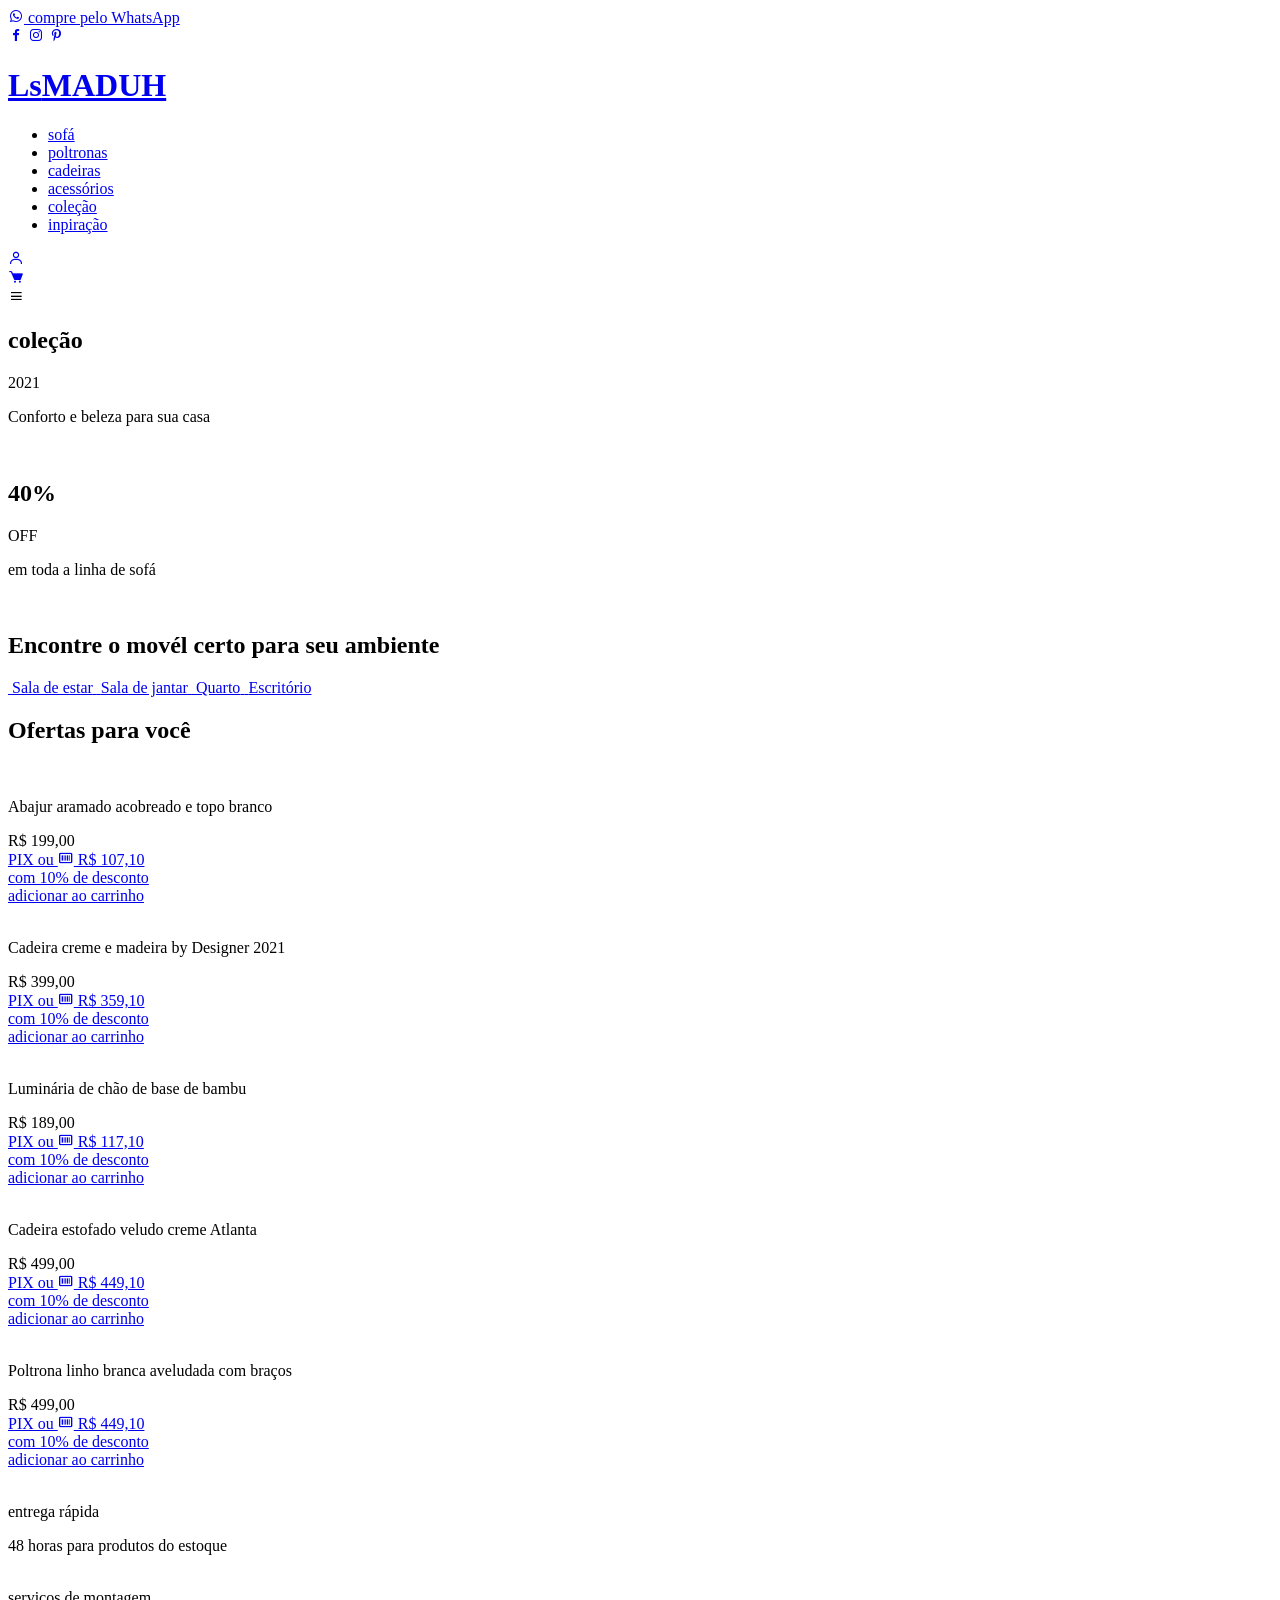
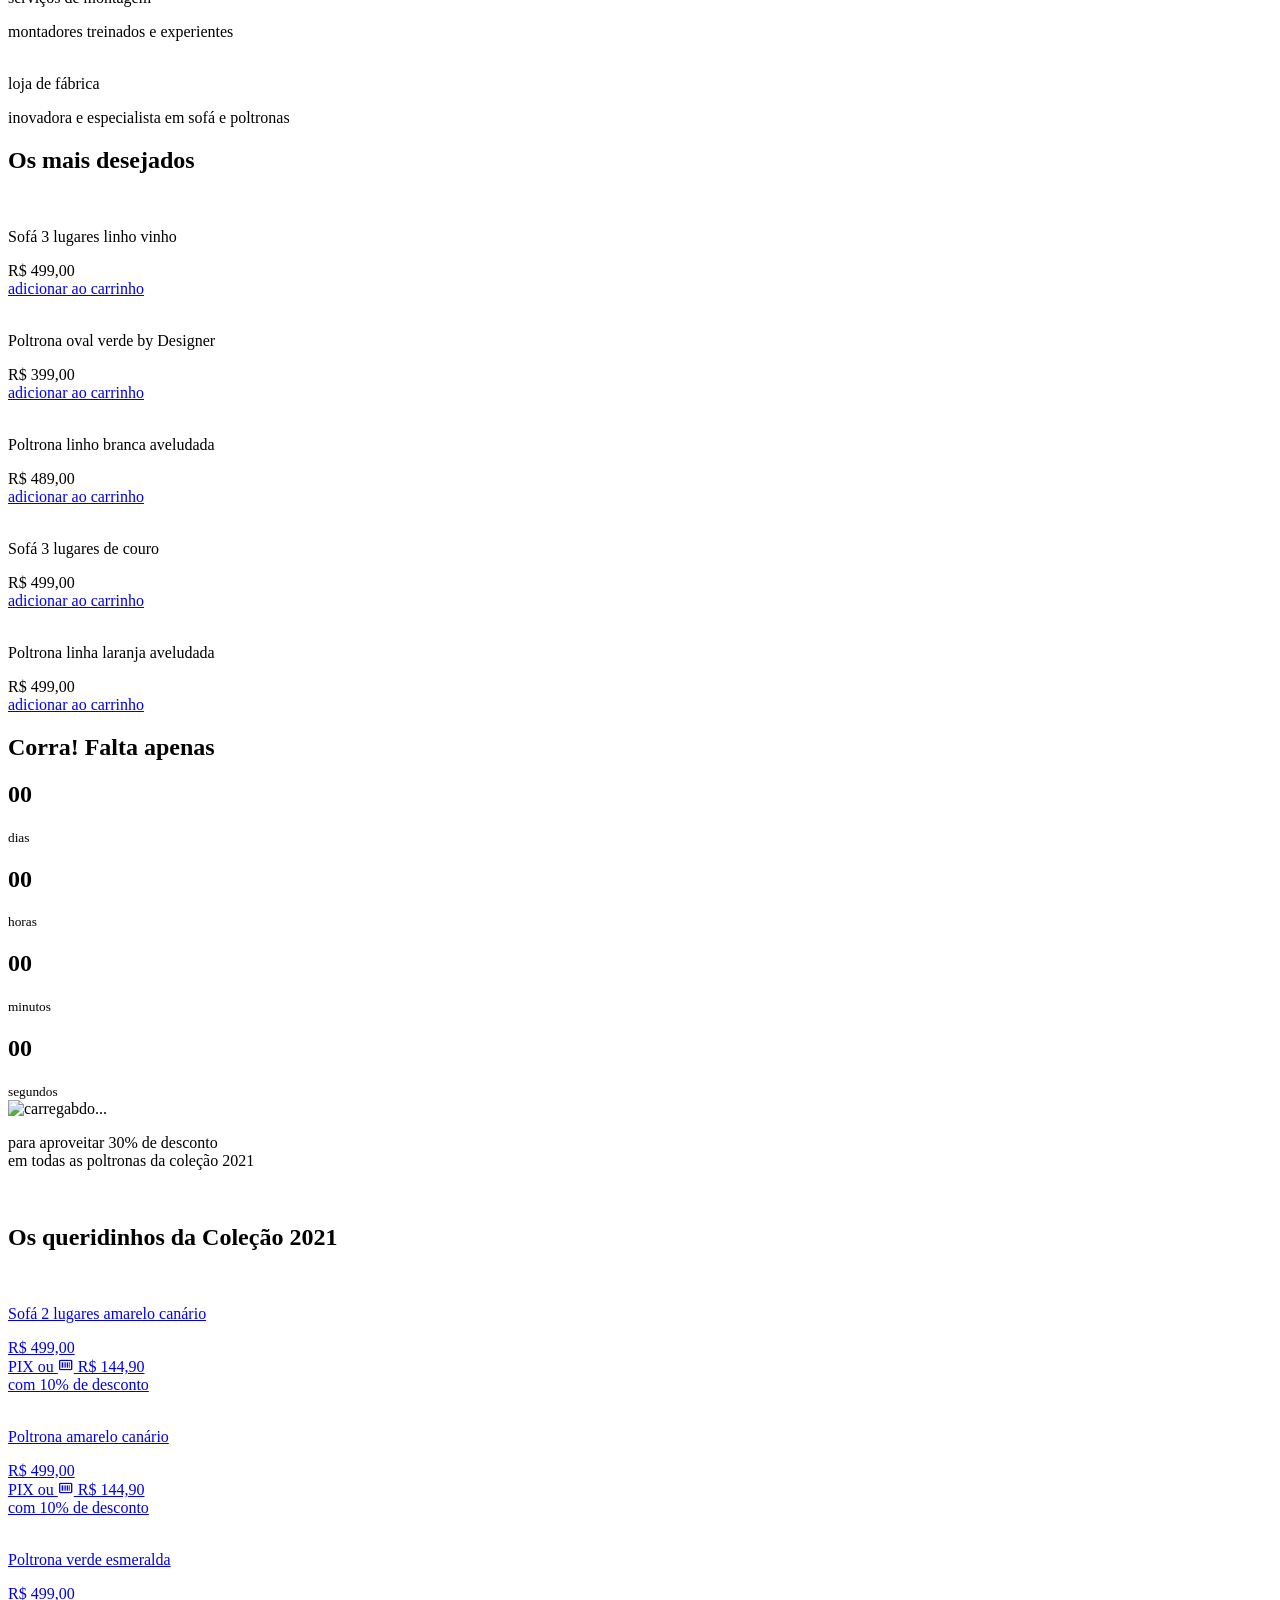
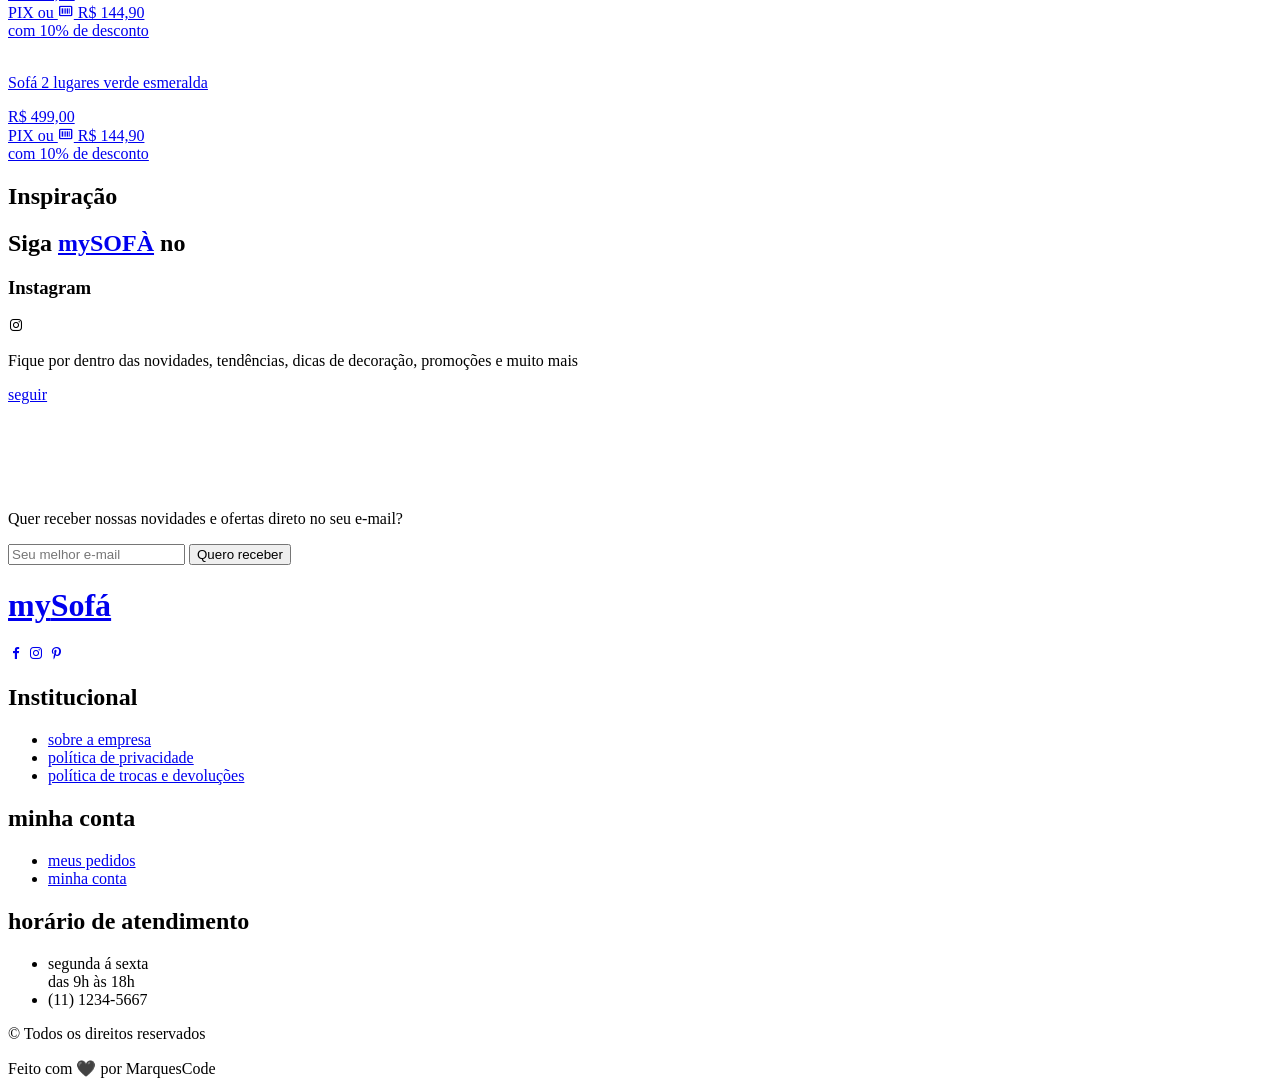
==== index.html @ 86b05aab "Add files via upload" ====
<!DOCTYPE html>
<html lang="pt-br">

<head>
    <meta charset="utf-8" />
    <title>LsMaduh</title>
    <meta name="viewport" content="width=device-width, initial-scale=1, minimum-scale=1, maximum-scale=1" />
    <!-- Favicon -->
    <link rel="shortcut icon" href="assets/img/faicon.png" type="image/x-icon">
    <!-- Link BoxIcons -->
    <link href='https://unpkg.com/boxicons@2.0.9/css/boxicons.min.css' rel='stylesheet'>
    <!-- Link Swiper's CSS -->
    <link rel="stylesheet" href="assets/css/swiper-bundle.css" />
    <!-- Link CSS Style -->
    <link rel="stylesheet" href="assets/css/style.css">

</head>

<body>
    <div class="social">

        <div class="social__content container">
            <div class="social__whatsApp">
                <a href="https://wa.me/qr/WLRRRWGBQNECP1">
                    <i class='bx bxl-whatsapp'></i>
                    <span>compre pelo WhatsApp</span>
                </a>
            </div>
            <div class="social__media">
                <a href="#"><i class='bx bxl-facebook'></i></a>
                <a href="#"><i class='bx bxl-instagram'></i></a>
                <a href="#"><i class='bx bxl-pinterest-alt'></i></a>
            </div>
        </div>

    </div>
    <!-- HEADER -->
    <header class="header" id="header">
        <div class="nav__bar container">
            <h1><a href="#" class="logo">Ls<span>MADUH</span></a></h1>

            <div class="nav" id="nav">
                <ul class="nav__menu">
                    <li class="nav__item"><a href="#" class="nav__link">sofá</a></li>
                    <li class="nav__item"><a href="#" class="nav__link">poltronas</a></li>
                    <li class="nav__item"><a href="#" class="nav__link">cadeiras</a></li>
                    <li class="nav__item"><a href="#" class="nav__link">acessórios</a></li>
                    <li class="nav__item"><a href="#" class="nav__link">coleção</a></li>
                    <li class="nav__item"><a href="#" class="nav__link">inpiração</a></li>
                </ul>
            </div>

            <div class="nav__login">
                <div class="nav__user">
                    <a href="#"><i class='bx bx-user'></i></a>
                </div>
                <div class="nav__cart">
                    <a href="#"><i class='bx bxs-cart'></i></a>
                </div>
                <div class="nav__toggle" id="nav-toggle">
                    <i class='bx bx-menu'></i>
                </div>
            </div>
        </div>
    </header>
    <!-- HEADER END -->

    <!-- MAIN -->
    <main>
        <!-- HERO -->
        <section class="hero container">
            <div class="hero__content swiper" id="hero">
                <div class="swiper-wrapper">
                    <div class="hero__slide swiper-slide">
                        <div class="hero__slide-text">
                            <h1>coleção</h1>
                            <span>2021</span>
                            <p>Conforto e beleza para sua casa</p>
                        </div>
                        <div class="hero__slide-img">
                            <img src="assets/img/sofa-hero-1.png" alt="">
                        </div>
                    </div>

                    <div class="hero__slide swiper-slide">
                        <div class="hero__slide-text">
                            <h1>40%</h1>
                            <span>OFF</span>
                            <p>em toda a linha de sofá</p>
                        </div>
                        <div class="hero__slide-img">
                            <img src="assets/img/sofa-hero-2.png" alt="">
                        </div>
                    </div>
                </div>
            </div>
        </section>
        <!-- HERO END -->

        <!-- ENVIRONMENT -->
        <section class="environment section container">
            <h1 class="section__title">Encontre o movél certo para seu ambiente</h1>

            <div class="environment__itens">
                <a href="#" class="environment__item">
                    <img src="assets/img/sala-de-estar.png" alt="">
                    <span>Sala de estar</span>
                </a>

                <a href="#" class="environment__item">
                    <img src="assets/img/sala-de-jantar.png" alt="">
                    <span>Sala de jantar</span>
                </a>

                <a href="#" class="environment__item">
                    <img src="assets/img/quarto.png" alt="">
                    <span>Quarto</span>
                </a>

                <a href="#" class="environment__item">
                    <img src="assets/img/escritorio.png" alt="">
                    <span>Escritório</span>
                </a>
            </div>
        </section>
        <!-- ENVIRONMENT END -->

        <!-- OFFER -->
        <section class="offer section container">
            <h1 class="section__title">Ofertas para você</h1>
            <div class="offer__content swiper-container" id="offer">
                <div class="swiper-wrapper">
                    <div class="offer__item swiper-slide">
                        <div class="offer__img">
                            <img src="assets/img/ofertas/oferta-1.png" alt="">
                        </div>
                        <div class="offer__desc">
                            <p>Abajur aramado acobreado e topo branco</p>
                        </div>
                        <div class="offer__price">
                            <span>R$ 199,00</span>
                        </div>
                        <div class="offer__discount">
                            <a href="#">PIX ou <i class='bx bx-barcode'></i>
                                R$ 107,10<br>com 10% de desconto</a>
                        </div>
                        <a href="#" class="btn">adicionar ao carrinho</a>
                    </div>

                    <div class="offer__item swiper-slide">
                        <div class="offer__img">
                            <img src="assets/img/ofertas/oferta-2.png" alt="">
                        </div>
                        <div class="offer__desc">
                            <p>Cadeira creme e madeira by Designer 2021</p>
                        </div>
                        <div class="offer__price">
                            <span>R$ 399,00</span>
                        </div>
                        <div class="offer__discount">
                            <a href="#">PIX ou <i class='bx bx-barcode'></i>
                                R$ 359,10<br>com 10% de desconto</a>
                        </div>
                        <a href="#" class="btn">adicionar ao carrinho</a>
                    </div>

                    <div class="offer__item swiper-slide">
                        <div class="offer__img">
                            <img src="assets/img/ofertas/oferta-3.png" alt="">
                        </div>
                        <div class="offer__desc">
                            <p>Luminária de chão de base de bambu</p>
                        </div>
                        <div class="offer__price">
                            <span>R$ 189,00</span>
                        </div>
                        <div class="offer__discount">
                            <a href="#">PIX ou <i class='bx bx-barcode'></i>
                                R$ 117,10<br>com 10% de desconto</a>
                        </div>
                        <a href="#" class="btn">adicionar ao carrinho</a>
                    </div>

                    <div class="offer__item swiper-slide">
                        <div class="offer__img">
                            <img src="assets/img/ofertas/oferta-4.png" alt="">
                        </div>
                        <div class="offer__desc">
                            <p>Cadeira estofado veludo creme Atlanta</p>
                        </div>
                        <div class="offer__price">
                            <span>R$ 499,00</span>
                        </div>
                        <div class="offer__discount">
                            <a href="#">PIX ou <i class='bx bx-barcode'></i>
                                R$ 449,10<br>com 10% de desconto</a>
                        </div>
                        <a href="#" class="btn">adicionar ao carrinho</a>
                    </div>

                    <div class="offer__item swiper-slide">
                        <div class="offer__img">
                            <img src="assets/img/ofertas/oferta-5.png" alt="">
                        </div>
                        <div class="offer__desc">
                            <p>Poltrona linho branca aveludada com braços</p>
                        </div>
                        <div class="offer__price">
                            <span>R$ 499,00</span>
                        </div>
                        <div class="offer__discount">
                            <a href="#">PIX ou <i class='bx bx-barcode'></i>
                                R$ 449,10<br>com 10% de desconto</a>
                        </div>
                        <a href="#" class="btn">adicionar ao carrinho</a>
                    </div>
                </div>
                <div class="swiper-button-next"></div>
                <div class="swiper-button-prev"></div>
            </div>
        </section>
        <!-- OFFER END -->

        <!-- SERVICE -->
        <section class="service">
            <div class="service__content container">
                <div class="service__item">
                    <img src="assets/img/entrega.png" alt="">
                    <p>entrega rápida</p>
                    <span>48 horas para produtos do estoque</span>
                </div>

                <div class="service__item">
                    <img src="assets/img/montagem.png" alt="">
                    <p>serviços de montagem</p>
                    <span>montadores treinados e experientes</span>
                </div>

                <div class="service__item">
                    <img src="assets/img/loja-de-fabrica.png" alt="">
                    <p>loja de fábrica</p>
                    <span>inovadora e especialista em sofá e poltronas</span>
                </div>
            </div>
        </section>
        <!-- SERVICE END -->

        <!-- OFFER TWO -->
        <section class="offer section container">
            <h1 class="section__title">Os mais desejados</h1>
            <div class="offer__content swiper-container" id="offer">
                <div class="swiper-wrapper">
                    <div class="offer__item swiper-slide">
                        <div class="offer__img">
                            <img src="assets/img/desejados/desejado-1.png" alt="">
                        </div>
                        <div class="offer__desc">
                            <p>Sofá 3 lugares linho vinho</p>
                        </div>
                        <div class="offer__price">
                            <span>R$ 499,00</span>
                        </div>
                        <a href="#" class="btn">adicionar ao carrinho</a>
                    </div>

                    <div class="offer__item swiper-slide">
                        <div class="offer__img">
                            <img src="assets/img/desejados/desejado-2.png" alt="">
                        </div>
                        <div class="offer__desc">
                            <p>Poltrona oval verde by Designer</p>
                        </div>
                        <div class="offer__price">
                            <span>R$ 399,00</span>
                        </div>
                        <a href="#" class="btn">adicionar ao carrinho</a>
                    </div>

                    <div class="offer__item swiper-slide">
                        <div class="offer__img">
                            <img src="assets/img/desejados/desejado-3.png" alt="">
                        </div>
                        <div class="offer__desc">
                            <p>Poltrona linho branca aveludada</p>
                        </div>
                        <div class="offer__price">
                            <span>R$ 489,00</span>
                        </div>
                        <a href="#" class="btn">adicionar ao carrinho</a>
                    </div>

                    <div class="offer__item swiper-slide">
                        <div class="offer__img">
                            <img src="assets/img/desejados/desejado-4.png" alt="">
                        </div>
                        <div class="offer__desc">
                            <p>Sofá 3 lugares de couro</p>
                        </div>
                        <div class="offer__price">
                            <span>R$ 499,00</span>
                        </div>
                        <a href="#" class="btn">adicionar ao carrinho</a>
                    </div>

                    <div class="offer__item swiper-slide">
                        <div class="offer__img">
                            <img src="assets/img/desejados/desejado-5.png" alt="">
                        </div>
                        <div class="offer__desc">
                            <p>Poltrona linha laranja aveludada</p>
                        </div>
                        <div class="offer__price">
                            <span>R$ 499,00</span>
                        </div>
                        <a href="#" class="btn">adicionar ao carrinho</a>
                    </div>
                </div>
                <div class="swiper-button-next"></div>
                <div class="swiper-button-prev"></div>
            </div>
        </section>
        <!-- OFFER TWO END -->

        <!-- OFFER-COLLECTION -->
        <section class="offer__collection section">
            <div class="offer__collection-content container">
                <div class="offer__collection-desc">
                    <h1>Corra! Falta apenas</h1>
                    <div class="countdown" id="countdown">
                        <div class="time">
                            <h2 id="days">00</h2>
                            <small>dias</small>
                        </div>
                        <div class="time">
                            <h2 id="hours">00</h2>
                            <small>horas</small>
                        </div>
                        <div class="time">
                            <h2 id="minutes">00</h2>
                            <small>minutos</small>
                        </div>
                        <div class="time">
                            <h2 id="seconds">00</h2>
                            <small>segundos</small>
                        </div>
                    </div>
                    <img src="assets/img/spinner.gif" alt="carregabdo..." id="loading" class="loading">
                    <p class="offer__collection-text">para aproveitar 30% de desconto<br>
                        em todas as poltronas da coleção 2021</p>
                </div>
                <div class="offer__collection-img">
                    <img src="assets/img/poltronas-promocao.png" alt="">
                </div>
            </div>
        </section>
        <!-- OFFER-COLLECTION END -->

        <!-- COLLECTION -->
        <section class="collection section container">
            <h1 class="section__title">Os queridinhos da Coleção 2021</h1>
            <div class="collection__content">
                <div class="collection__box one">
                    <a href="#">
                        <div class="box__img">
                            <img src="assets/img/colecao/sofa-1.png" alt="">
                        </div>
                        <div class="box__desc">
                            <div class="box__name">
                                <p>Sofá 2 lugares amarelo canário</p>
                                <div class="box__price">
                                    <span>R$ 499,00</span>
                                </div>
                            </div>
                            <div class="offer__discount">
                                <a href="#">PIX ou <i class='bx bx-barcode'></i>
                                    R$ 144,90<br>com 10% de desconto</a>
                            </div>
                        </div>
                    </a>
                </div>
                <div class="collection__box two">
                    <a href="#">
                        <div class="box__img">
                            <img src="assets/img/colecao/poltrona-1.png" alt="">
                        </div>
                        <div class="box__desc">
                            <div class="box__name">
                                <p>Poltrona amarelo canário</p>
                                <div class="box__price">
                                    <span>R$ 499,00</span>
                                </div>
                            </div>
                            <div class="offer__discount">
                                <a href="#">PIX ou <i class='bx bx-barcode'></i>
                                    R$ 144,90<br>com 10% de desconto</a>
                            </div>
                        </div>
                    </a>
                </div>
                <div class="collection__box two">
                    <a href="#">
                        <div class="box__img">
                            <img src="assets/img/colecao/poltrona-2.png" alt="">
                        </div>
                        <div class="box__desc">
                            <div class="box__name">
                                <p>Poltrona verde esmeralda</p>
                                <div class="box__price">
                                    <span>R$ 499,00</span>
                                </div>
                            </div>
                            <div class="offer__discount">
                                <a href="#">PIX ou <i class='bx bx-barcode'></i>
                                    R$ 144,90<br>com 10% de desconto</a>
                            </div>
                        </div>
                    </a>
                </div>
                <div class="collection__box one">
                    <a href="#">
                        <div class="box__img">
                            <img src="assets/img/colecao/sofa-2.png" alt="">
                        </div>
                        <div class="box__desc">
                            <div class="box__name">
                                <p>Sofá 2 lugares verde esmeralda</p>
                                <div class="box__price">
                                    <span>R$ 499,00</span>
                                </div>
                            </div>
                            <div class="offer__discount">
                                <a href="#">PIX ou <i class='bx bx-barcode'></i>
                                    R$ 144,90<br>com 10% de desconto</a>
                            </div>
                        </div>
                    </a>
                </div>
            </div>
        </section>
        <!-- COLLECTION END -->

        <!-- INSPIRATION -->
        <section class="inspiration section container">
            <h1 class="section__title">Inspiração</h1>
            <div class="inspiration__content">
                <div class="inspiration__info">
                    <h2>Siga <a href="#">my<span>SOFÀ</span></a> no</h2>
                    <h3>Instagram</h3>
                    <i class='bx bxl-instagram'></i>
                    <p>Fique por dentro das novidades, tendências, dicas de decoração,
                        promoções e muito mais</p>
                    <a href="#" class="btn btn__outline">seguir</a>
                </div>
                <div class="inspiration__img swiper-container" id="inspiration-img">
                    <div class="swiper-wrapper">
                        <div class="swiper-slide">
                            <img src="assets/img/inpiracao/inspiracao-1.jpg" alt="">
                        </div>
                        <div class="swiper-slide">
                            <img src="assets/img/inpiracao/inspiracao-2.jpg" alt="">
                        </div>
                        <div class="swiper-slide">
                            <img src="assets/img/inpiracao/inspiracao-3.jpg" alt="">
                        </div>
                        <div class="swiper-slide">
                            <img src="assets/img/inpiracao/inspiracao-4.jpg" alt="">
                        </div>
                        <div class="swiper-slide">
                            <img src="assets/img/inpiracao/inspiracao-5.jpg" alt="">
                        </div>
                    </div>
                    <div class="swiper-pagination"></div>
                </div>
            </div>
        </section>
        <!-- INSPIRATION END -->

        <!-- NEWSLETTER -->
        <section class="newsletter section">
            <div class="newsletter__content container">
                <div class="newsletter__text">
                    <p>Quer receber nossas novidades e ofertas direto no seu e-mail?</p>
                </div>
                <div class="newsletter__form">
                    <form >
                        <input type="text" placeholder="Seu melhor e-mail">
                        <button class="btn">Quero receber</button>
                    </form>
                </div>
            </div>
        </section>
        <!-- NEWSLETTER END -->
    </main>
    <!-- MAIN END-->

    <!-- FOOTER -->
    <footer class="footer container">
        <div class="footer__content">
            <div class="footer__data">
                <h1><a href="#" class="logo">my<span>Sofá</span></a></h1>
                <div class="social__media">
                    <a href="#"><i class='bx bxl-facebook'></i></a>
                    <a href="#"><i class='bx bxl-instagram'></i></a>
                    <a href="#"><i class='bx bxl-pinterest-alt'></i></a>
                </div>
            </div>

            <div class="footer__data">
                <h2>Institucional</h2>
                <ul>
                    <li><a href="#">sobre a empresa</a></li>
                    <li><a href="#">política de privacidade</a></li>
                    <li><a href="#">política de trocas e devoluções</a></li>
                </ul>
            </div>

            <div class="footer__data">
                <h2>minha conta</h2>
                <ul>
                    <li><a href="#">meus pedidos</a></li>
                    <li><a href="#">minha conta</a></li>
                </ul>
            </div>

            <div class="footer__data">
                <h2>horário de atendimento</h2>
                <ul>
                    <li>segunda á sexta<br>das 9h às 18h</li>
                    <li>(11) 1234-5667</li>
                </ul>
            </div>
        </div>
        <div class="copy">
            <p>&copy Todos os direitos reservados</p>
            <span>Feito com 🖤 por MarquesCode</span>
        </div>
    </footer> 
    <!-- FOOTER END -->


    <!-- Swiper JS -->
    <script src="assets/js/swiper-bundle.js"></script>
    <!-- javascript -->
    <script src="assets/js/style.js"></script>
</body>

</html>
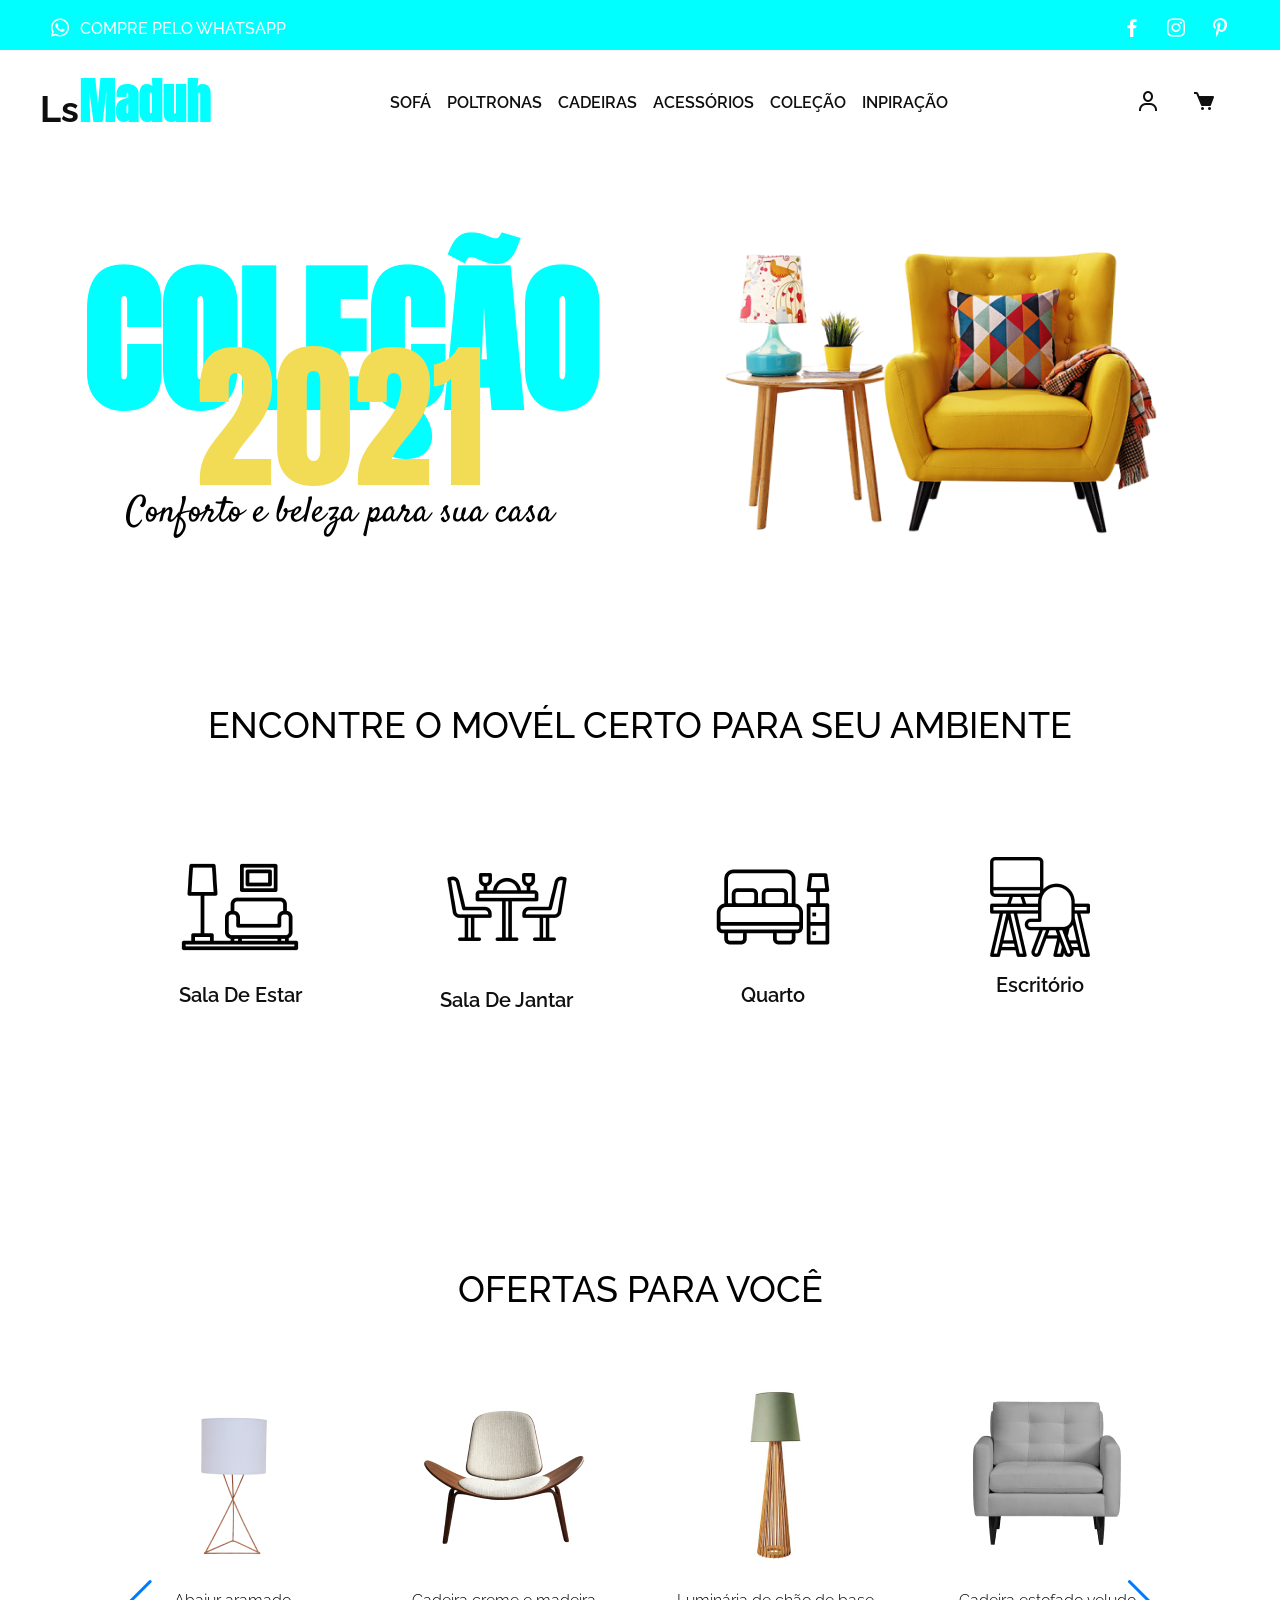
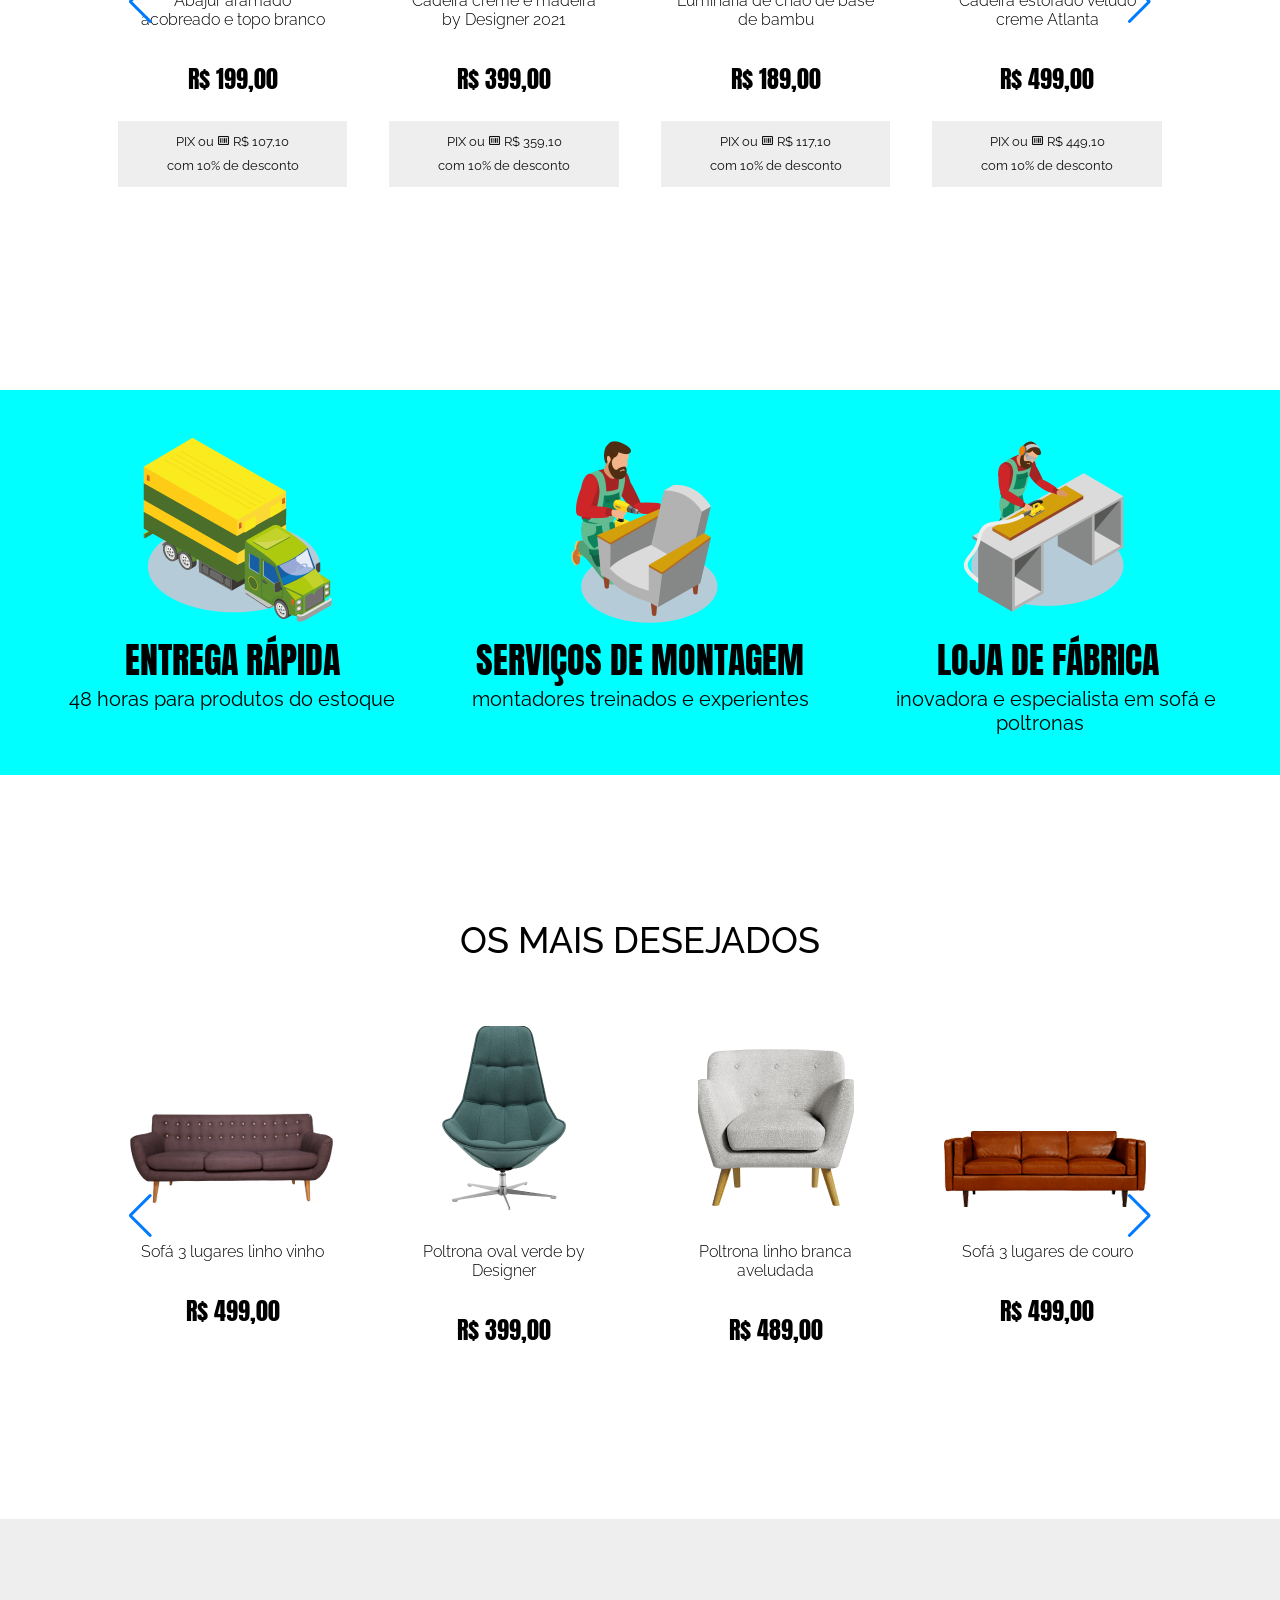
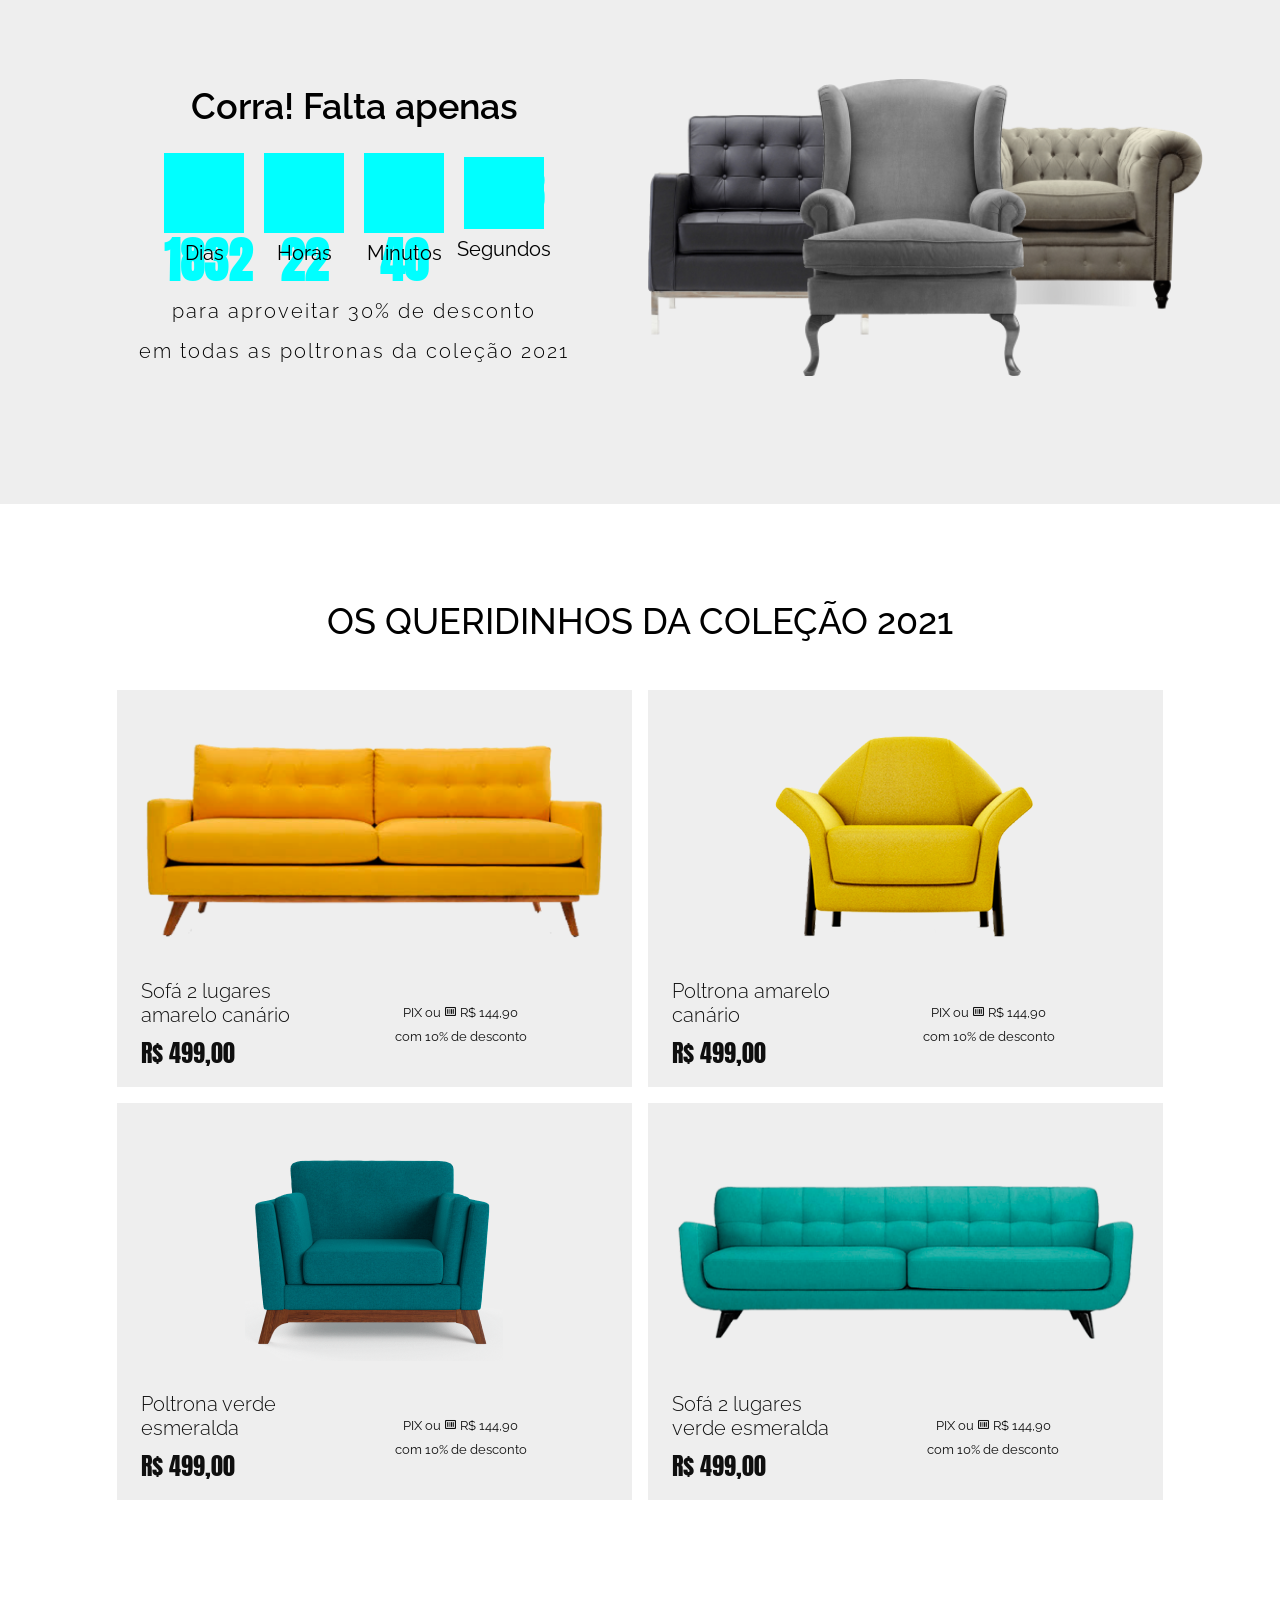
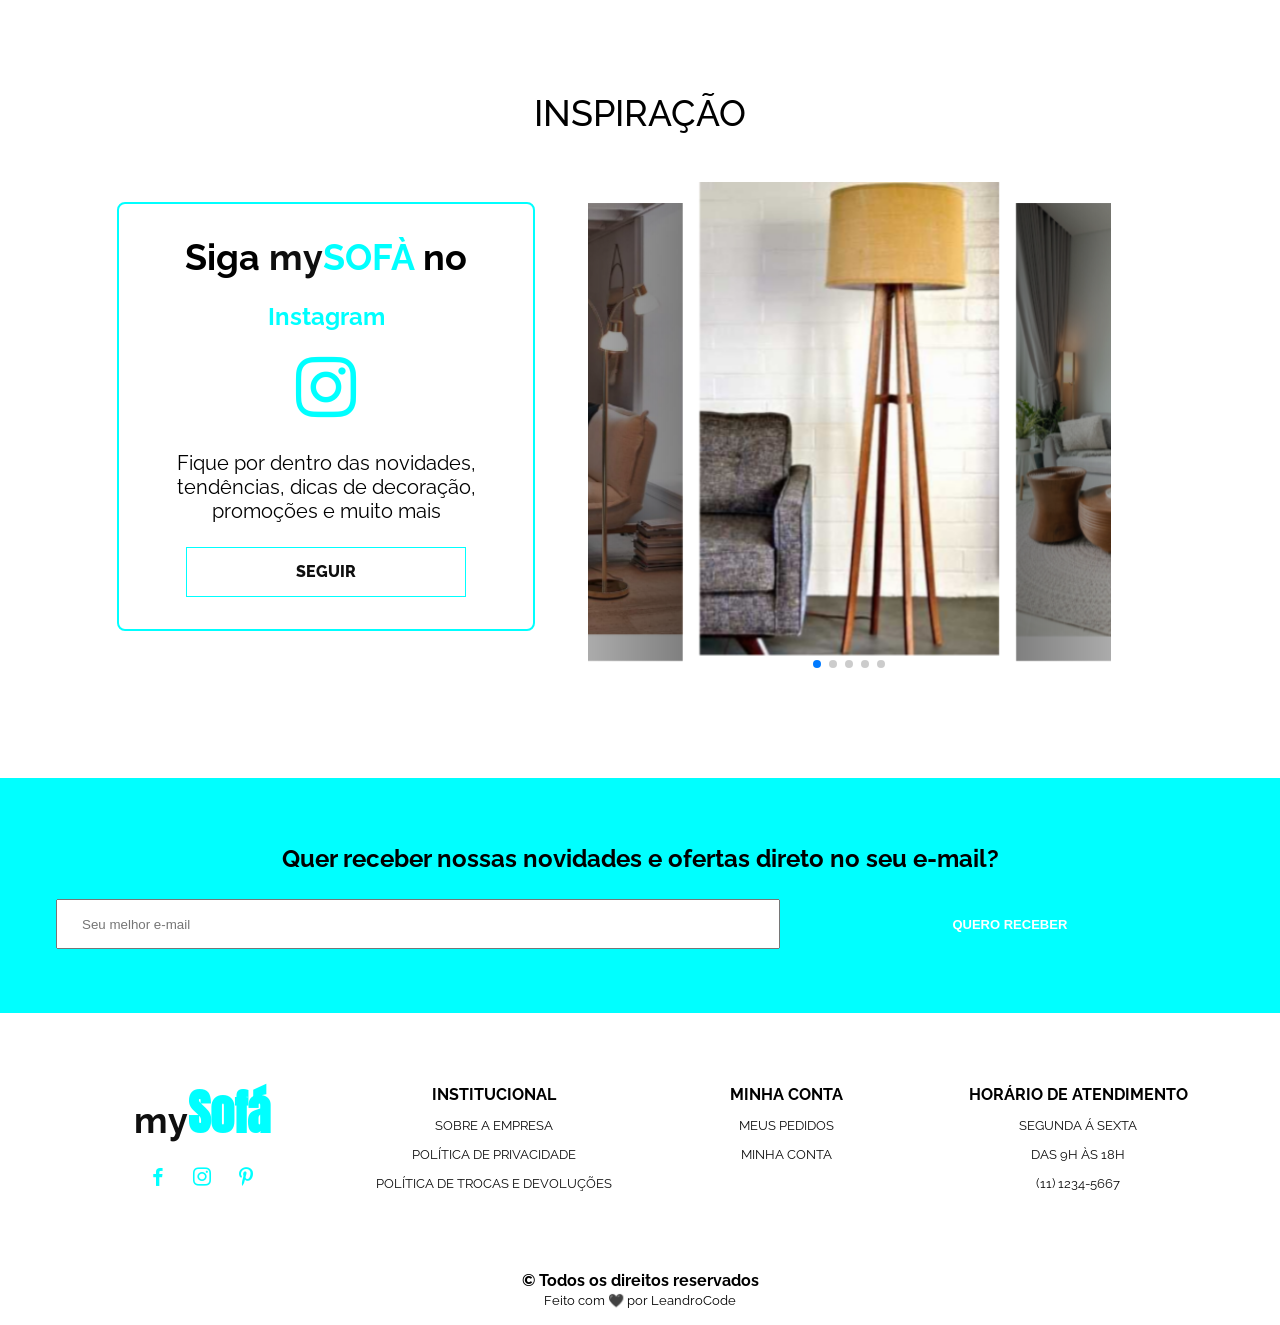
==== commit b50cf68e: "123" ====
--- a/index.html
+++ b/index.html
@@ -37,7 +37,7 @@
     <!-- HEADER -->
     <header class="header" id="header">
         <div class="nav__bar container">
-            <h1><a href="#" class="logo">Ls<span>MADUH</span></a></h1>
+            <h1><a href="#" class="logo">Ls<span>Maduh</span></a></h1>
 
             <div class="nav" id="nav">
                 <ul class="nav__menu">
@@ -532,7 +532,7 @@
         </div>
         <div class="copy">
             <p>&copy Todos os direitos reservados</p>
-            <span>Feito com 🖤 por MarquesCode</span>
+            <span>Feito com 🖤 por LeandroCode</span>
         </div>
     </footer> 
     <!-- FOOTER END -->
--- a/assets/css/style.css
+++ b/assets/css/style.css
@@ -0,0 +1,760 @@
+/* font */
+@import url("https://fonts.googleapis.com/css2?family=Anton&family=Raleway:wght@300;400;500;600;700;800&family=Satisfy&display=swap");
+
+:root {
+    --header-height: 8rem;
+
+    /*--------------------COLORS-----------------------------*/
+    --primary-color: cyan;
+    --primary-color-alt: cyan;
+    --secondary-color: #eeeeee;
+    --secondary-color-alt: #dcdcdc;
+    --black-color: #0f0f0f;
+    --white-color: #ffffff;
+
+    /*---------------FONT  AND TYPOGRAPHY-------------------*/
+    --font-body: "Raleway", sans-serif;
+    --font-title: "Anton", sans-serif;
+    --font-cursive: "Satisfy", cursive;
+    --big-font-size: 3rem; /*48px*/
+    --h1-font-size: 2.25rem; /*36px*/
+    --h2-font-size: 1.5rem; /*24px*/
+    --h3-font-size: 1.25rem; /*20px*/
+    --normal-font-size: 1rem; /*16px*/
+    --small-font-size: 0.813rem; /*12px  0.938rem  14*/
+
+    /*---------------FONT WEIGHT-------------------*/
+    --font-light: 300;
+    --font-regular: 400;
+    --font-medium: 500;
+    --font-semibold: 600;
+    --font-bold: 700;
+    --font-extrabold: 800;
+
+    /*---------------MARGINS-------------------*/
+    --mb-05: 0.5rem;
+    --mb-1: 1rem;
+    --mb-1-5: 1.5rem;
+    --mb-2: 2rem;
+    --mb-2-5: 2.5rem;
+    --mb-3: 3rem;
+
+    /*---------------Z INDEXS-------------------*/
+    --Z-fixed: 100;
+    --z-tooltip: 10;
+}
+*,
+::before,
+::after {
+    padding: 0;
+    margin: 0;
+    box-sizing: border-box;
+}
+
+html {
+    scroll-behavior: smooth;
+}
+
+body {
+    background-color: var(--white-color);
+    font-family: var(--font-body);
+    font-size: var(--normal-font-size);
+    overflow-x: hidden;
+}
+
+a {
+    text-decoration: none;
+}
+
+ul {
+    list-style: none;
+}
+
+.container {
+    max-width: 1200px;
+    margin: 0 auto;
+}
+
+.section {
+    padding: 6rem 6%;
+}
+
+.section__title {
+    font-size: var(--h1-font-size);
+    text-align: center;
+    font-weight: var(--font-medium);
+    text-transform: uppercase;
+}
+/* BUTTON */
+.btn {
+    width: 100%;
+    height: 50px;
+    display: flex;
+    align-items: center;
+    justify-content: center;
+    outline: none;
+    background-color: var(--primary-color);
+    border: none;
+    color: var(--white-color);
+    font-size: var(--small-font-size);
+    font-weight: var(--font-extrabold);
+    text-transform: uppercase;
+    padding: 0.5rem;
+    cursor: pointer;
+    transition: all 400ms ease-in-out;
+}
+.btn:hover {
+    background-color: var(--primary-color-alt);
+    color: var(--black-color);
+}
+.btn__outline {
+    background-color: var(--white-color);
+    border: 1px solid var(--primary-color);
+    color: var(--black-color);
+}
+/* HEADER SOCIAL */
+.social {
+    width: 100%;
+    height: 50px;
+    padding: 0.5rem 1rem;
+    background-color: var(--primary-color);
+}
+.social__content {
+    display: flex;
+    align-items: center;
+    justify-content: space-between;
+}
+.social__whatsApp a {
+    display: flex;
+    align-items: center;
+    color: var(--white-color);
+    cursor: pointer;
+}
+.social__media {
+    z-index: 9999;
+}
+.social__whatsApp i,
+.social__media i {
+    font-size: var(--h2-font-size);
+    color: var(--white-color);
+    border-radius: 10px;
+    padding: 0.5rem;
+    transition: all 400ms ease-in-out;
+    cursor: pointer;
+}
+
+.social__media i:hover {
+    border-radius: 10px;
+    color: var(--primary-color);
+    background-color: var(--white-color);
+}
+
+.social__whatsApp span {
+    font-weight: var(--font-medium);
+    text-transform: uppercase;
+}
+/* hHEADER MENU */
+.header {
+    width: 100%;
+    padding: 1rem;
+}
+.nav__bar {
+    display: flex;
+    align-items: center;
+    justify-content: space-between;
+}
+.nav__bar .logo, .footer__data .logo {
+    font-size: var(--h1-font-size);
+    color: var(--black-color);
+}
+.nav__bar .logo span, .footer__data .logo span {
+    font-family: var(--font-title);
+    font-size: var(--big-font-size);
+    color: var(--primary-color);
+}
+.nav__login {
+    display: flex;
+    align-items: center;
+    justify-content: space-between;
+    z-index: var(--Z-fixed);
+}
+.nav__user a,
+.nav__cart a {
+    cursor: pointer;
+}
+.nav__user a i,
+.nav__cart a i {
+    font-size: var(--h2-font-size);
+    color: var(--black-color);
+    padding: 0.5rem;
+    margin-right: var(--mb-1);
+    transition: all 400ms ease;
+}
+.nav__toggle {
+    font-size: var(--h1-font-size);
+    line-height: 36px;
+    padding: 0.5rem;
+    cursor: pointer;
+}
+.nav__user a i:hover,
+.nav__cart a i:hover,
+.nav__toggle:hover {
+    background-color: var(--primary-color-alt);
+    border-radius: 8px;
+}
+/* MEDIA QUERY NAVBAR */
+@media (max-width: 960px) {
+    .nav {
+        position: absolute;
+        top: 50px;
+        right: 0;
+        width: 0;
+        height: 100vh;
+        background-color: var(--primary-color-alt);
+        font-size: var(--h2-font-size);
+        text-align: center;
+        text-transform: capitalize;
+        padding-top: var(--header-height);
+        box-shadow: -9px -1px 5px 0 rgba(61, 87, 47, 0.4);
+        transition: all 400ms ease-in-out;
+        z-index: var(--Z-fixed);
+    }
+    .nav__menu {
+        width: 100%;
+    }
+    .nav__item {
+        width: 100%;
+        padding: 15px 0;
+    }
+    .show-menu {
+        width: 50%;
+    }
+}
+.nav__link {
+    width: 100%;
+    font-weight: var(--font-bold);
+    color: var(--black-color);
+    transition: all 400ms ease;
+    position: relative;
+}
+.nav__item:hover,
+.nav__item.active-link {
+    background-color: var(--white-color);
+}
+/* HERO */
+.hero {
+    width: 100%;
+}
+.hero__slide-text {
+    text-align: center;
+    position: relative;
+}
+.hero__slide-text h1,
+.hero__slide-text span {
+    font-family: var(--font-title);
+    font-size: 100px;
+    text-transform: uppercase;
+    color: var(--primary-color);
+}
+.hero__slide-text span {
+    position: absolute;
+    top: 50%;
+    left: 50%;
+    transform: translate(-50%, -35%);
+    color: #f3dc55;
+}
+.hero__slide-text p {
+    font-family: var(--font-cursive);
+    font-size: var(--h1-font-size);
+    line-height: 52px;
+    margin-top: var(--mb-1-5);
+}
+.hero__slide-img {
+    text-align: center;
+}
+.hero__slide-img img {
+    width: 450px;
+}
+/* ENVIRONMENT */
+.environment__itens {
+    display: grid;
+    grid-template-columns: repeat(2, 1fr);
+    gap: 20px;
+    margin: var(--mb-3) 0;
+}
+.environment__item {
+    display: flex;
+    flex-direction: column;
+    align-items: center;
+    justify-content: flex-end;
+    padding: 1rem 2rem;
+    margin-top: var(--mb-2);
+    border-radius: 10px;
+    cursor: pointer;
+}
+.environment__item img {
+    margin-bottom: var(--mb-1);
+}
+.environment__item span {
+    font-size: var(--h3-font-size);
+    font-weight: var(--font-semibold);
+    text-transform: capitalize;
+    color: var(--black-color);
+    text-align: center;
+}
+.environment__item:nth-child(1):hover,
+.environment__item:nth-child(3):hover {
+    clip-path: polygon(0 1%, 100% 0%, 85% 100%, 15% 100%);
+    background-color: var(--primary-color-alt);
+}
+.environment__item:nth-child(2):hover,
+.environment__item:nth-child(4):hover {
+    clip-path: polygon(15% 0%, 85% 0%, 100% 100%, 0% 100%);
+    background-color: var(--primary-color-alt);
+}
+/* OFFER */
+.offer {
+    width: 100%;
+}
+.offer__content {
+    display: flex;
+    flex-wrap: wrap;
+    margin-top: var(--mb-3);
+}
+.offer__item {
+    border: 1px solid transparent;
+    text-align: center;
+    cursor: pointer;
+    position: relative;
+    transition: all 400ms ease-in-out;
+}
+.offer__item:hover::before {
+    content: "";
+    position: absolute;
+    top: 0;
+    left: 0;
+    width: 100%;
+    height: 4px;
+    background-color: var(--primary-color);
+}
+.offer__item:hover {
+    border: 1px solid var(--black-color);
+}
+.offer__item .offer__img {
+    height: 200px;
+    display: flex;
+    align-items: flex-end;
+    justify-content: center;
+}
+.offer__item .offer__desc {
+    padding: 1rem;
+}
+.offer__item .offer__desc p {
+    font-weight: var(--font-light);
+    line-height: 19px;
+    margin: var(--mb-1) 0;
+}
+.offer__item .offer__price {
+    margin-bottom: var(--mb-1-5);
+}
+.offer__item .offer__price span {
+    font-family: var(--font-title);
+    font-size: var(--h2-font-size);
+}
+.offer__discount {
+    width: 100%;
+    background-color: var(--secondary-color);
+    border: 1px solid transparent;
+    padding: 0.5rem;
+    margin-bottom: var(--mb-05);
+}
+.offer__discount a {
+    color: var(--black-color);
+    font-size: var(--small-font-size);
+    line-height: 1.5rem;
+}
+.offer__discount:hover {
+    background-color: var(--secondary-color-alt);
+}
+.offer__item .btn {
+    width: 100%;
+    opacity: 0;
+    transition: all 400ms ease-in-out;
+}
+.offer__item:hover .btn {
+    opacity: 1;
+}
+/* SERVICE */
+.service {
+    width: 100%;
+    background-color: var(--primary-color-alt);
+    margin: var(--mb-3) 0;
+}
+.service__content {
+    display: grid;
+    grid-template-columns: 1fr;
+}
+.service__item {
+    text-align: center;
+    margin: 40px 0;
+}
+.service__item p {
+    font-family: var(--font-title);
+    font-size: var(--h1-font-size);
+    text-transform: uppercase;
+    line-height: 53px;
+}
+.service__item span {
+    font-size: var(--h3-font-size);
+}
+/* OFFER COLLECTION */
+.offer__collection {
+    width: 100%;
+    background-color: var(--secondary-color);
+}
+.offer__collection-content {
+    display: grid;
+    grid-template-columns: 1fr;
+    margin-top: var(--mb-2);
+}
+.offer__collection-desc {
+    display: flex;
+    flex-direction: column;
+    align-items: center;
+    justify-content: center;
+    text-align: center;
+}
+.offer__collection-desc h1 {
+    font-size: var(--h1-font-size);
+    font-weight: var(--font-semibold);
+}
+.offer__collection-desc .countdown {
+    display: none;
+    margin: var(--mb-2) 0;
+}
+.offer__collection-desc .countdown .time {
+    width: 100px;
+    height: 100px;
+    display: flex;
+    align-items: center;
+    justify-content: center;
+    flex-direction: column;
+    text-align: center;
+}
+.offer__collection-desc .countdown .time h2 {
+    width: 80px;
+    height: 80px;
+    background-color: var(--primary-color-alt);
+    font-family: var(--font-title);
+    font-size: var(--big-font-size);
+    color: var(--primary-color);
+    margin-bottom: var(--mb-05);
+}
+.offer__collection-desc .countdown .time small {
+    font-size: var(--h3-font-size);
+    text-transform: capitalize;
+    text-align: center;
+}
+.offer__collection-desc .offer__collection-text {
+    font-size: var(--h3-font-size);
+    font-weight: var(--font-light);
+    line-height: 40px;
+    letter-spacing: 2px;
+}
+.offer__collection-img {
+    display: flex;
+    justify-content: center;
+    margin: var(--mb-2) 0;
+}
+.offer__collection-img img {
+    width: 90%;
+}
+/* COLLECTION */
+.collection__content {
+    display: grid;
+    grid-template-columns: 1fr;
+    margin-top: var(--mb-3);
+}
+.one .box__img img {
+    width: 100%;
+}
+.collection__box {
+    background-color: var(--secondary-color);
+    margin: var(--mb-1) 0;
+    padding: 1rem 1.5rem;
+    position: relative;
+    transition: all 400ms ease-in-out;
+}
+.collection__box:hover::before {
+    content: "";
+    position: absolute;
+    top: 0;
+    left: 0;
+    width: 100%;
+    height: 4px;
+    background-color: var(--primary-color);
+}
+.collection__box .box__img {
+    text-align: center;
+    margin-bottom: var(--mb-1);
+}
+.box__desc {
+    display: flex;
+    align-items: center;
+    justify-content: space-between;
+}
+.box__name p {
+    font-size: var(--h3-font-size);
+    font-weight: var(--font-light);
+    color: var(--black-color);
+    padding: 0 0.2rem 0.5rem 0;
+}
+.box__price span {
+    font-family: var(--font-title);
+    font-size: var(--h2-font-size);
+    color: var(--black-color);
+}
+.box__desc .offer__discount {
+    width: 50%;
+    margin: 0;
+    padding: 1rem;
+    text-align: center;
+    transition: 0.4s ease-in-out;
+}
+.box__desc .offer__discount:hover {
+    background-color: var(--white-color);
+}
+/* INSPIRATION */
+.inspiration__content{
+    margin-top: var(--mb-3);
+}
+.inspiration__info{
+    margin-bottom: var(--mb-2);
+    text-align: center;
+    border: 2px solid var(--primary-color);border-radius: 8px;padding: 2rem;
+}
+.inspiration__info h2{
+    font-size: var(--h1-font-size);
+    line-height: 42px;
+    margin-bottom: var(--mb-1-5);
+}
+.inspiration__info h2 a{
+    color: var(--black-color);
+}
+.inspiration__info h2 a span{
+    color: var(--primary-color);
+}
+.inspiration__info h3{
+    font-size: var(--h2-font-size);
+    color: var(--primary-color);
+    margin-bottom: var(--mb-1);
+}
+.inspiration__info i{
+    font-size: 5rem;
+    color: var(--primary-color);
+}
+.inspiration__info p{
+    font-size: var(--h3-font-size);
+    margin: var(--mb-1-5);
+}
+.inspiration__info .btn{
+    width: 80%;
+    margin: 0 auto;
+    font-size: var(--normal-font-size);
+}
+.inspiration__img .swiper-slide{
+    background-position: center;
+    background-size: cover;
+    width: 300px;
+    height: 500px;
+}
+.inspiration__img .swiper-slide img{
+    display: block;
+    width: 100%;
+}
+/* NEWSLETTER */
+.newsletter{
+    width: 100%;
+    background-color: var(--primary-color-alt);
+    padding: 3rem 1rem;
+}
+.newsletter__content{
+    text-align: center;
+    padding: 1rem;
+}
+.newsletter__text{
+    margin-bottom: var(--mb-1-5);
+}
+.newsletter__text p{
+    font-size: var(--h2-font-size);
+    font-weight: var(--font-bold);
+    line-height: 33px;
+    text-align: var(--font-bold);
+}
+.newsletter__form form{
+    display: flex;
+    align-items: center;
+}
+.newsletter__form input{
+    width: 100%;
+    height: 50px;
+    padding: 1rem 1.5rem;
+    margin-right: var(--mb-1);
+}
+.newsletter__form .btn:hover{
+    border: 1px solid var(--primary-color);
+}
+/* FOOTER */
+.footer{
+    margin-top: var(--mb-3);
+}
+.footer__content{
+    display: grid;
+    grid-template-columns: repeat(2, 1fr);
+    text-align: center;
+    margin: var(--mb-3) 0 var(--mb-1);
+    padding: 1rem;
+}
+.footer .social__media{
+    margin-top: var(--mb-05);
+}
+.footer .social__media a i{
+    color: var(--primary-color);
+}
+.footer .social__media a i:hover{
+    color: var(--white-color);
+    background-color: var(--primary-color);
+}
+.footer__data{
+    margin-bottom: var(--mb-1-5);
+}
+.footer__data h2{
+    font-size: var(--normal-font-size);
+    text-transform: uppercase;
+    padding: 0.5rem;
+}
+.footer__data ul li, .footer__data ul li a{
+    font-size: var(--small-font-size);
+    line-height: 1.8rem;
+    color: var(--black-color);
+    text-transform: uppercase;
+}
+.footer__data ul li:hover, .footer__data ul li a:hover{
+    text-decoration: underline;
+}
+.footer .copy{
+    text-align: center;
+    padding: 1rem 0;
+}
+.footer .copy p{
+    font-weight: var(--font-bold);
+}
+.footer .copy span{
+    font-size: var(--small-font-size);
+}
+/* MEDIA QUERY */
+@media (min-width: 760px){
+    .hero__slide{
+        display: grid;
+        grid-template-columns: repeat(2, 1fr);
+        align-items: center;
+        padding: 2rem 0;
+    }
+    .two{
+        display: flex;
+        justify-content: space-between;
+    }
+}
+@media (min-width: 860px){
+    .environment__itens{
+        grid-template-columns: repeat(4, 1fr);
+        align-items: center;
+    }
+    .service__content{
+        grid-template-columns: repeat(2, 1fr);
+        gap: 1.5rem;
+    }
+    .offer__collection-content{
+        display: grid;
+        grid-template-columns: repeat(2, 1fr);
+        gap: 1rem;
+        align-items: center;
+    }
+    .offer__collection-img img{
+        width: 100%;
+    }
+    .collection__content{
+        grid-template-columns: repeat(2, 1fr);
+        gap: 1rem;
+    }
+    .collection__box{
+        margin: 0;
+    }
+    .one .box__img, .one .box__desc{
+        margin-top: var(--mb-2);
+    }
+    .two{
+        flex-direction: column;
+    }
+    .two .box__img img{
+        padding-top: 1.5rem;
+    }
+    .one .offer__discount{
+        width: 100%;
+    }
+    .two .offer__discount{
+        display: none;
+    }
+    .inspiration__content{
+        display: flex;
+        align-items: center;
+        justify-content: space-between;
+    }
+    .inspiration__info{
+        flex-basis: 40%;
+    }
+    .inspiration__img{
+        flex-basis: 50%;
+    }
+}
+@media (min-width: 960px){
+    .nav__toggle{
+        display: none;
+    }
+    .nav__menu{
+        display: flex;
+        align-items: center;
+        justify-content: center;
+    }
+    .nav__link{
+        font-size: var(--normal-font-size);
+        font-weight: var(--font-semibold);
+        color: var(--black-color);
+        text-transform: uppercase;
+        padding: 0.5rem;
+    }
+    .nav__link:hover{
+        background-color: var(--primary-color-alt);
+        border-radius: 10px;
+    }
+    .service__content{
+        grid-template-columns: repeat(3, 1fr);
+    }
+    .service__item span{
+        padding: 1rem;
+    }
+    .two .offer__discount{
+        display: flex;
+    }
+    .newsletter__form .btn{
+        width: 60%;
+    }
+    .footer__content{
+        grid-template-columns: repeat(4, 1fr);
+    }
+}
+@media (min-width: 1024px){
+    .hero__slide-text h1, .hero__slide-text span{
+        font-size: 160px;
+    }
+}
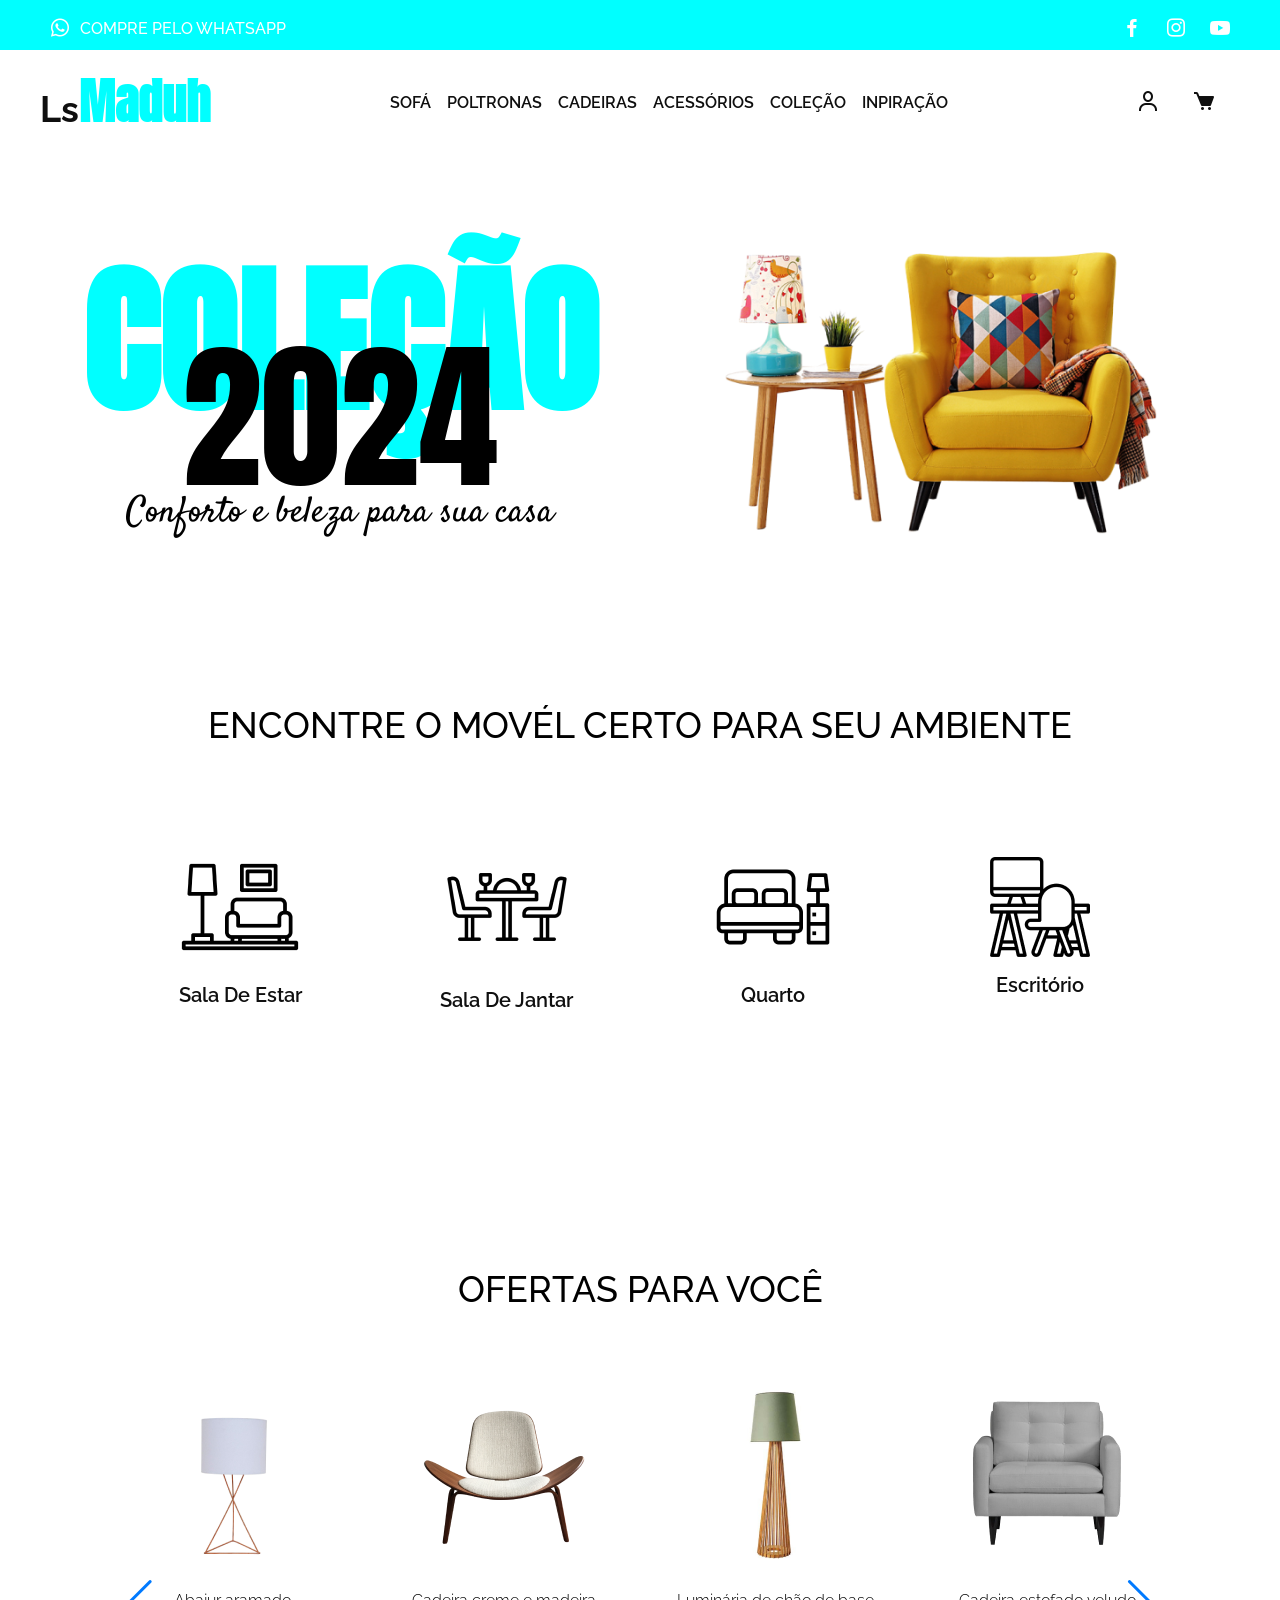
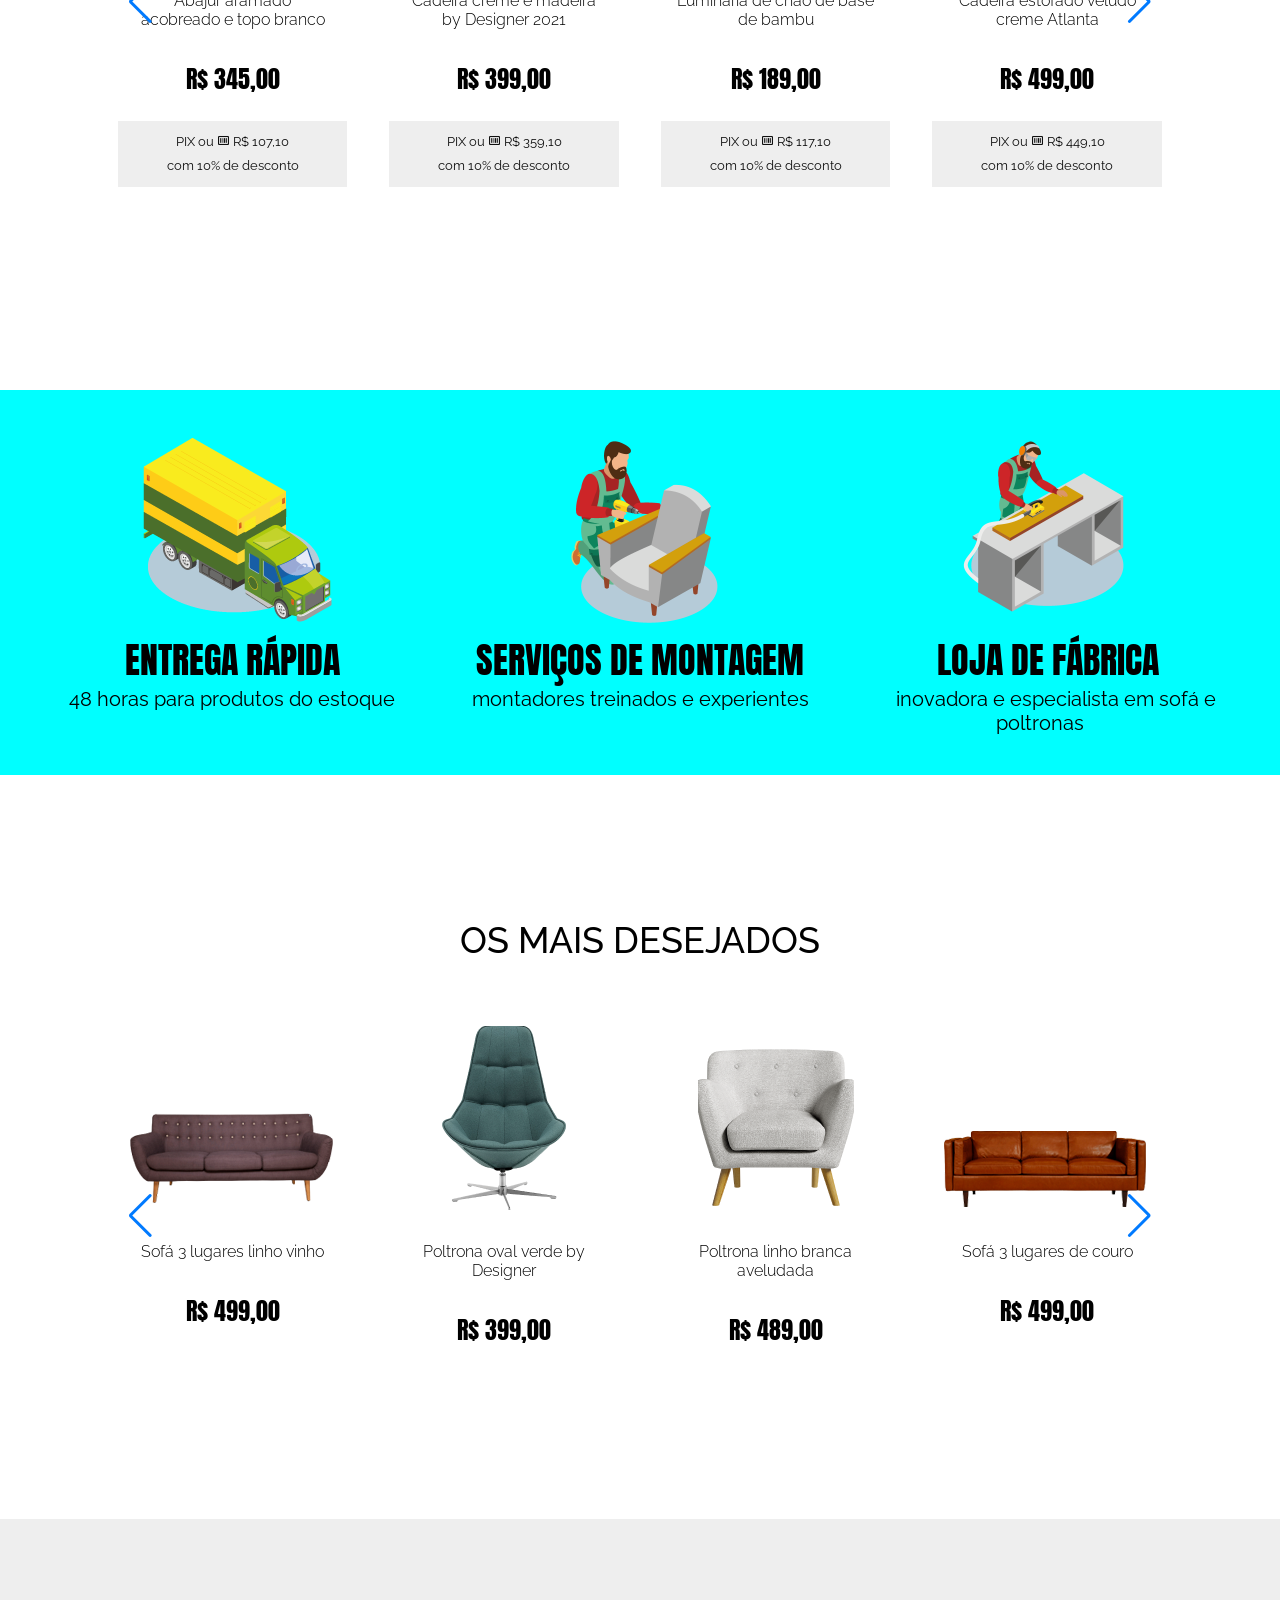
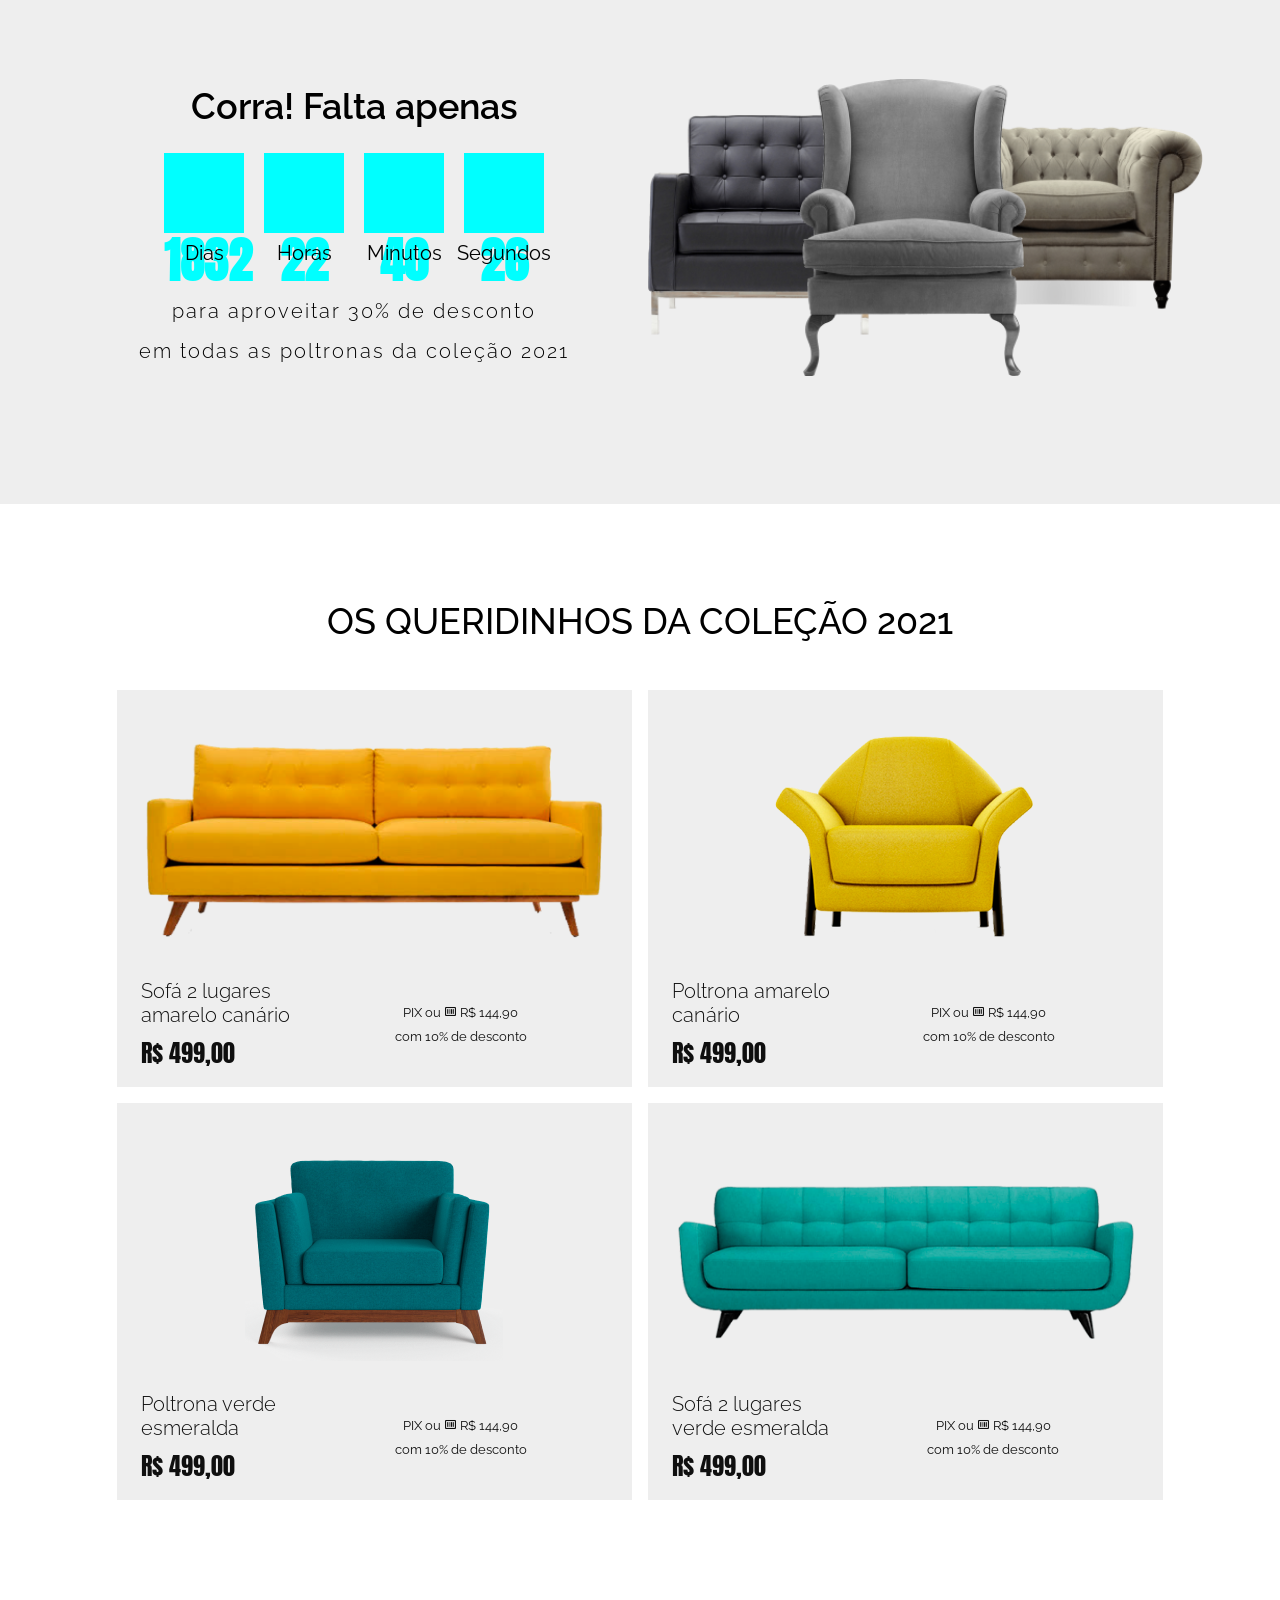
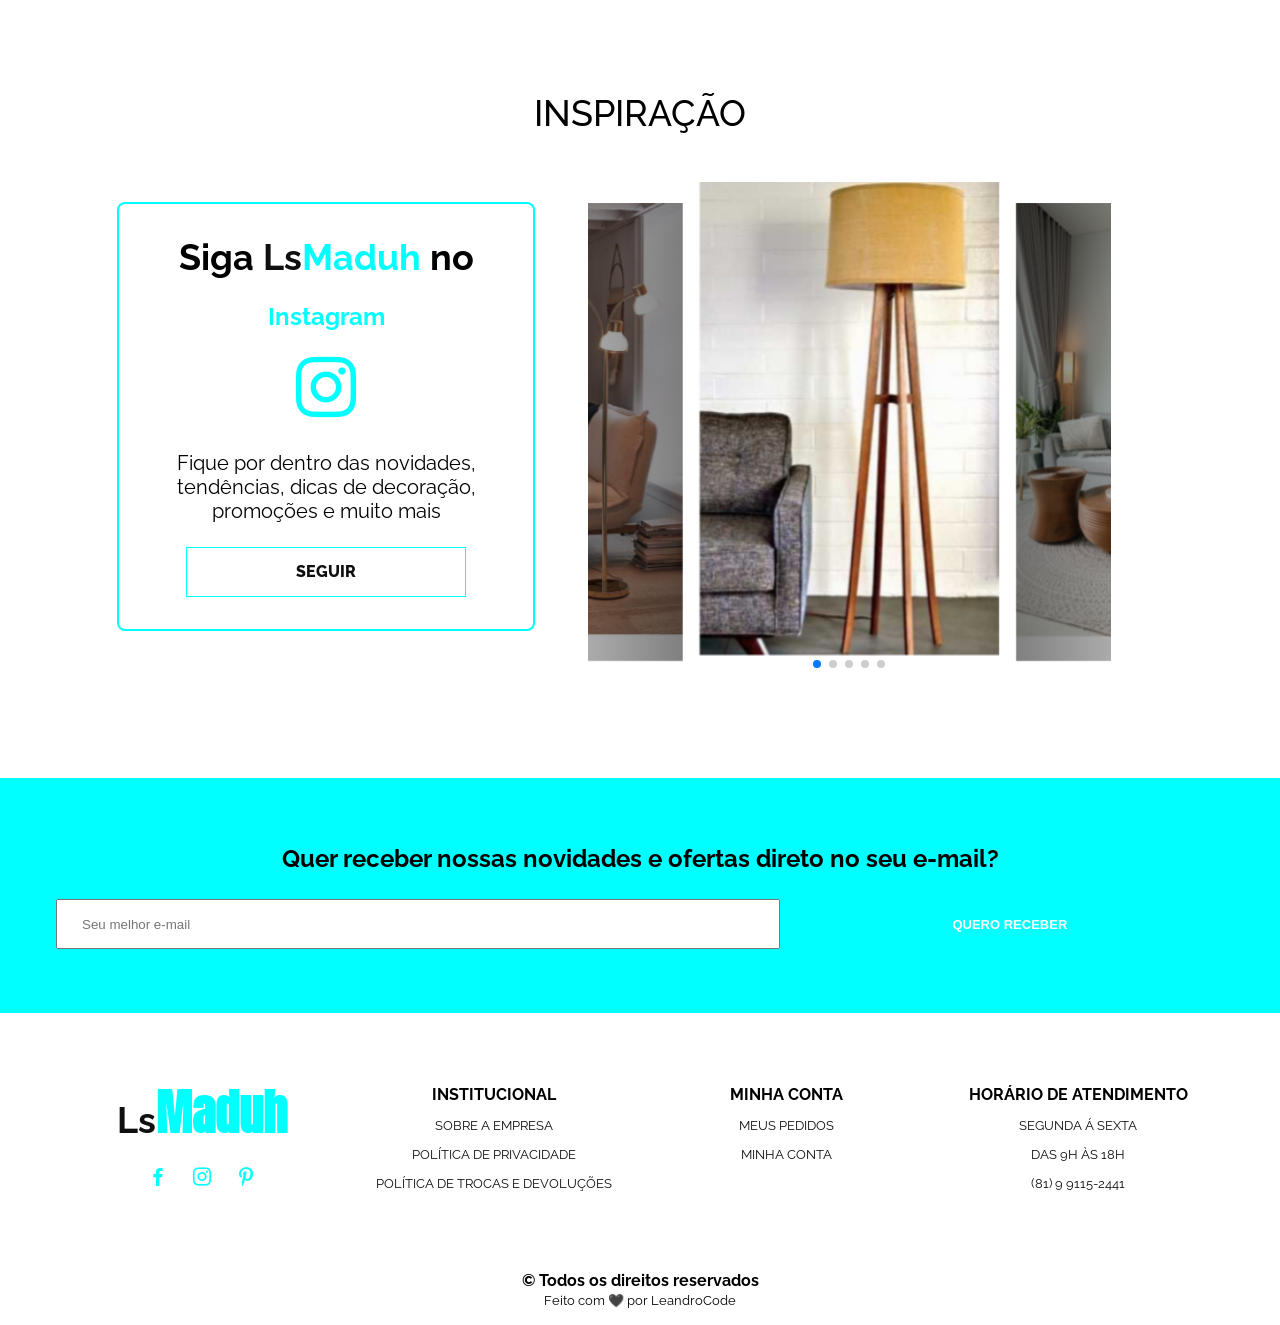
==== commit 0efb9379: "2" ====
--- a/index.html
+++ b/index.html
@@ -29,7 +29,7 @@
             <div class="social__media">
                 <a href="#"><i class='bx bxl-facebook'></i></a>
                 <a href="#"><i class='bx bxl-instagram'></i></a>
-                <a href="#"><i class='bx bxl-pinterest-alt'></i></a>
+                <a href="#"><i class='bx bxl-youtube'></i></i></a>
             </div>
         </div>
 
@@ -74,7 +74,7 @@
                     <div class="hero__slide swiper-slide">
                         <div class="hero__slide-text">
                             <h1>coleção</h1>
-                            <span>2021</span>
+                            <span>2024</span>
                             <p>Conforto e beleza para sua casa</p>
                         </div>
                         <div class="hero__slide-img">
@@ -138,10 +138,10 @@
                             <p>Abajur aramado acobreado e topo branco</p>
                         </div>
                         <div class="offer__price">
-                            <span>R$ 199,00</span>
+                            <span>R$ 345,00</span>
                         </div>
                         <div class="offer__discount">
-                            <a href="#">PIX ou <i class='bx bx-barcode'></i>
+                            <a href="">PIX ou <i class='bx bx-barcode'></i>
                                 R$ 107,10<br>com 10% de desconto</a>
                         </div>
                         <a href="#" class="btn">adicionar ao carrinho</a>
@@ -444,7 +444,7 @@
             <h1 class="section__title">Inspiração</h1>
             <div class="inspiration__content">
                 <div class="inspiration__info">
-                    <h2>Siga <a href="#">my<span>SOFÀ</span></a> no</h2>
+                    <h2>Siga <a href="#">Ls<span>Maduh</span></a> no</h2>
                     <h3>Instagram</h3>
                     <i class='bx bxl-instagram'></i>
                     <p>Fique por dentro das novidades, tendências, dicas de decoração,
@@ -497,7 +497,7 @@
     <footer class="footer container">
         <div class="footer__content">
             <div class="footer__data">
-                <h1><a href="#" class="logo">my<span>Sofá</span></a></h1>
+                <h1><a href="#" class="logo">Ls<span>Maduh</span></a></h1>
                 <div class="social__media">
                     <a href="#"><i class='bx bxl-facebook'></i></a>
                     <a href="#"><i class='bx bxl-instagram'></i></a>
@@ -526,7 +526,7 @@
                 <h2>horário de atendimento</h2>
                 <ul>
                     <li>segunda á sexta<br>das 9h às 18h</li>
-                    <li>(11) 1234-5667</li>
+                    <li>(81) 9 9115-2441</li>
                 </ul>
             </div>
         </div>
--- a/assets/css/style.css
+++ b/assets/css/style.css
@@ -93,7 +93,7 @@
     align-items: center;
     justify-content: center;
     outline: none;
-    background-color: var(--primary-color);
+    background-color: cyan;
     border: none;
     color: var(--white-color);
     font-size: var(--small-font-size);
@@ -254,14 +254,14 @@
     font-family: var(--font-title);
     font-size: 100px;
     text-transform: uppercase;
-    color: var(--primary-color);
+    color: cyan;
 }
 .hero__slide-text span {
     position: absolute;
     top: 50%;
     left: 50%;
     transform: translate(-50%, -35%);
-    color: #f3dc55;
+    color: black;
 }
 .hero__slide-text p {
     font-family: var(--font-cursive);
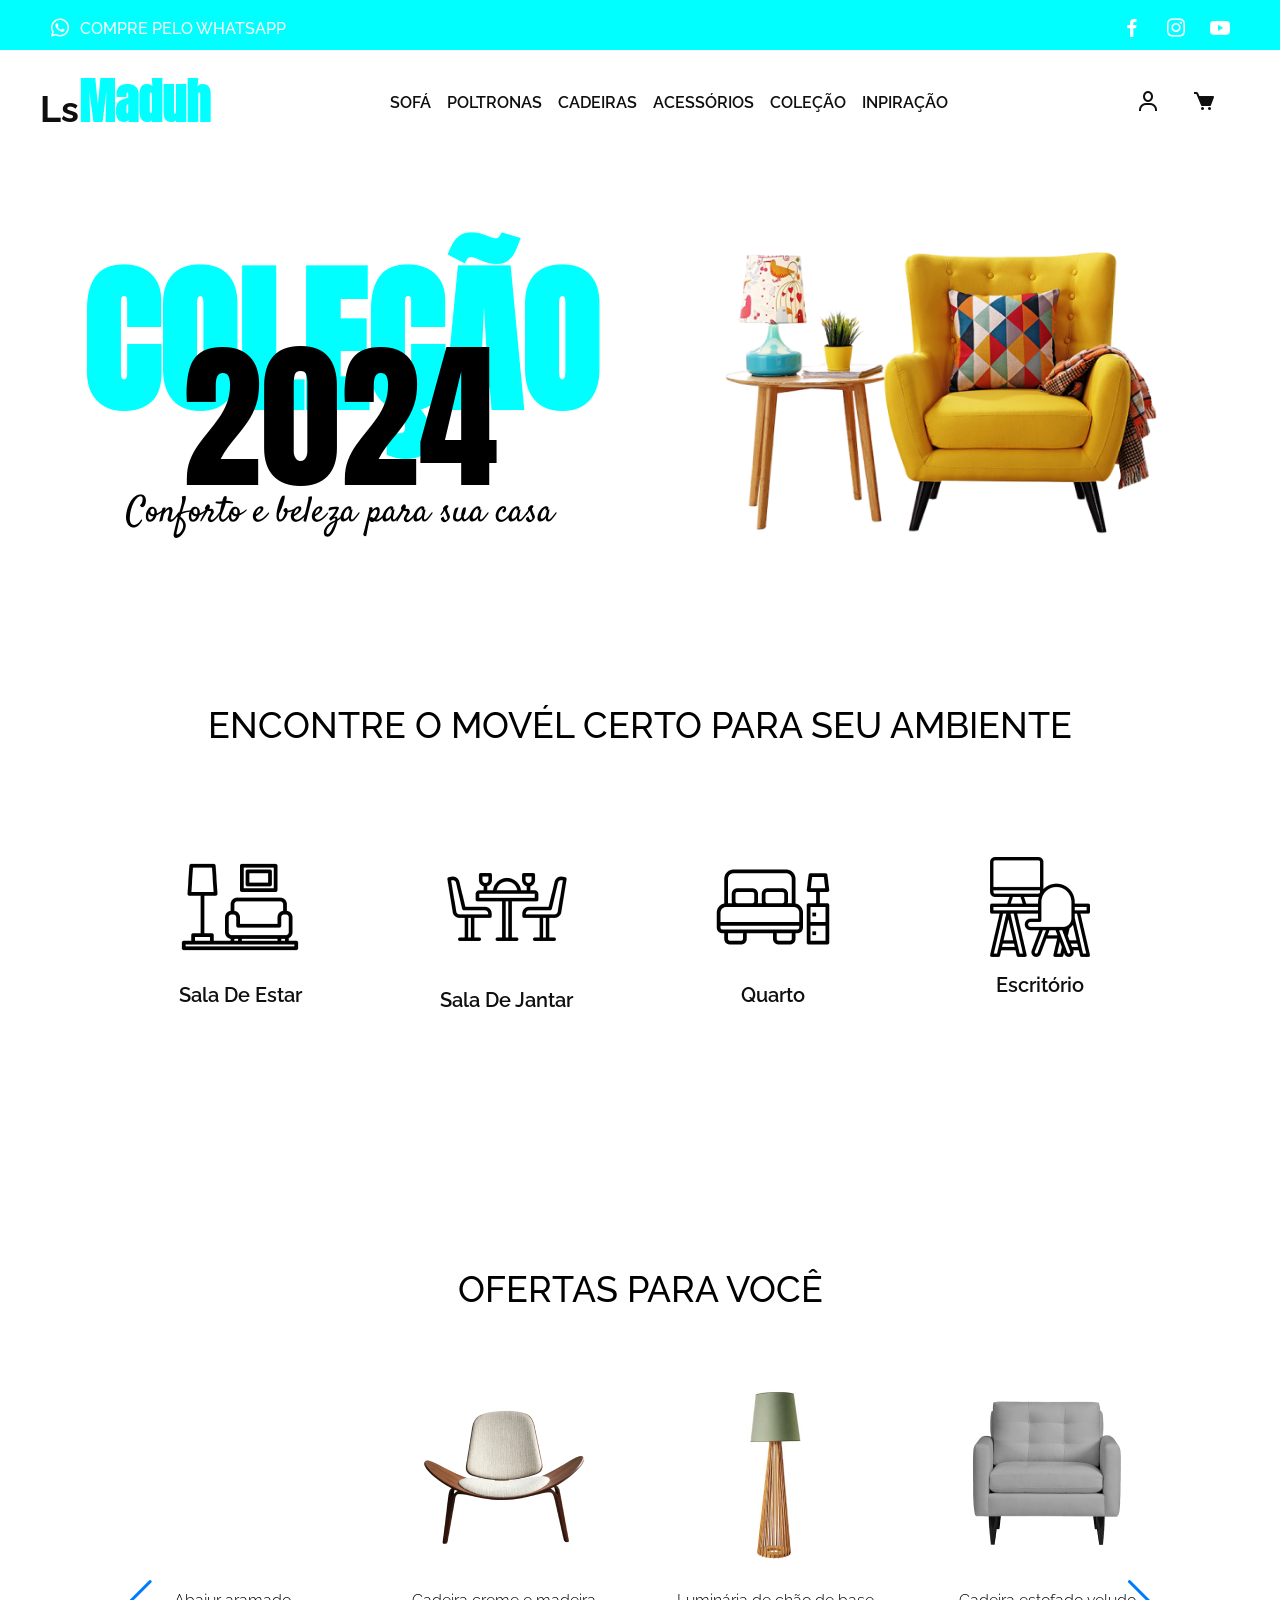
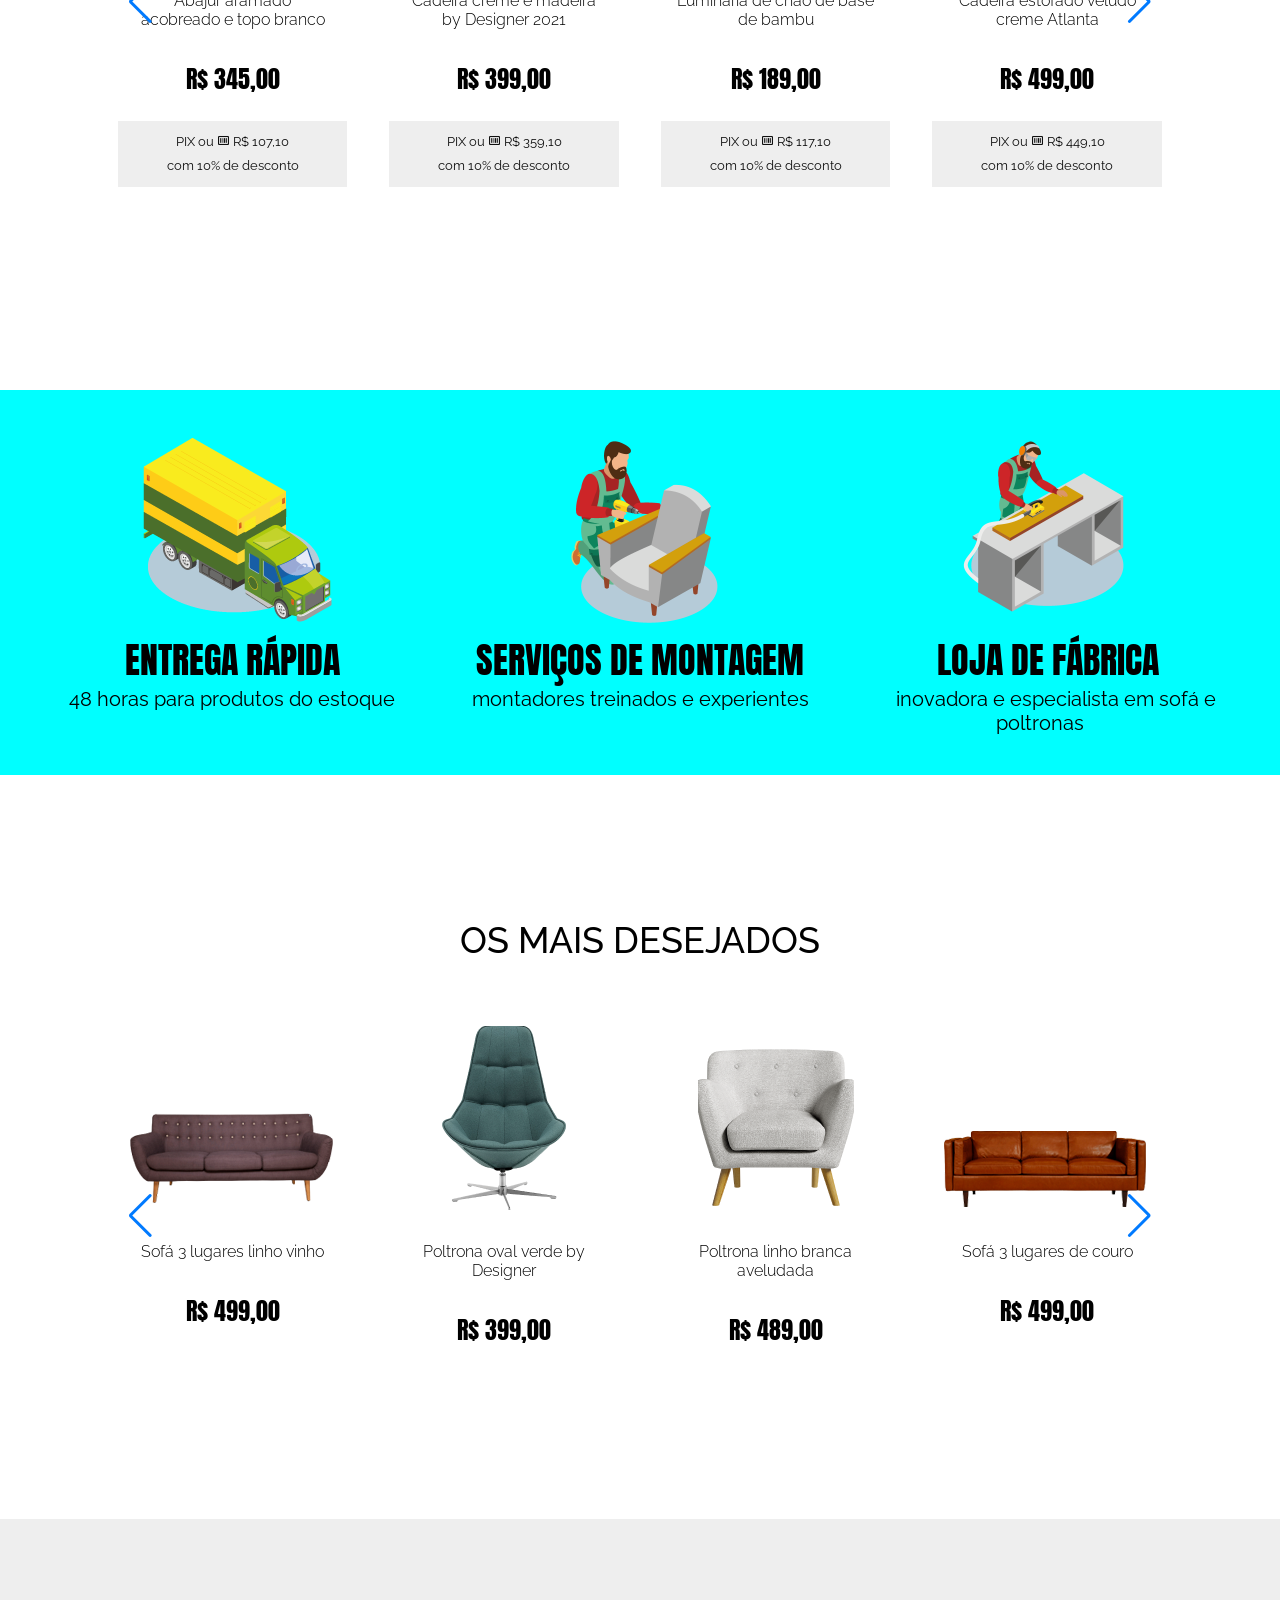
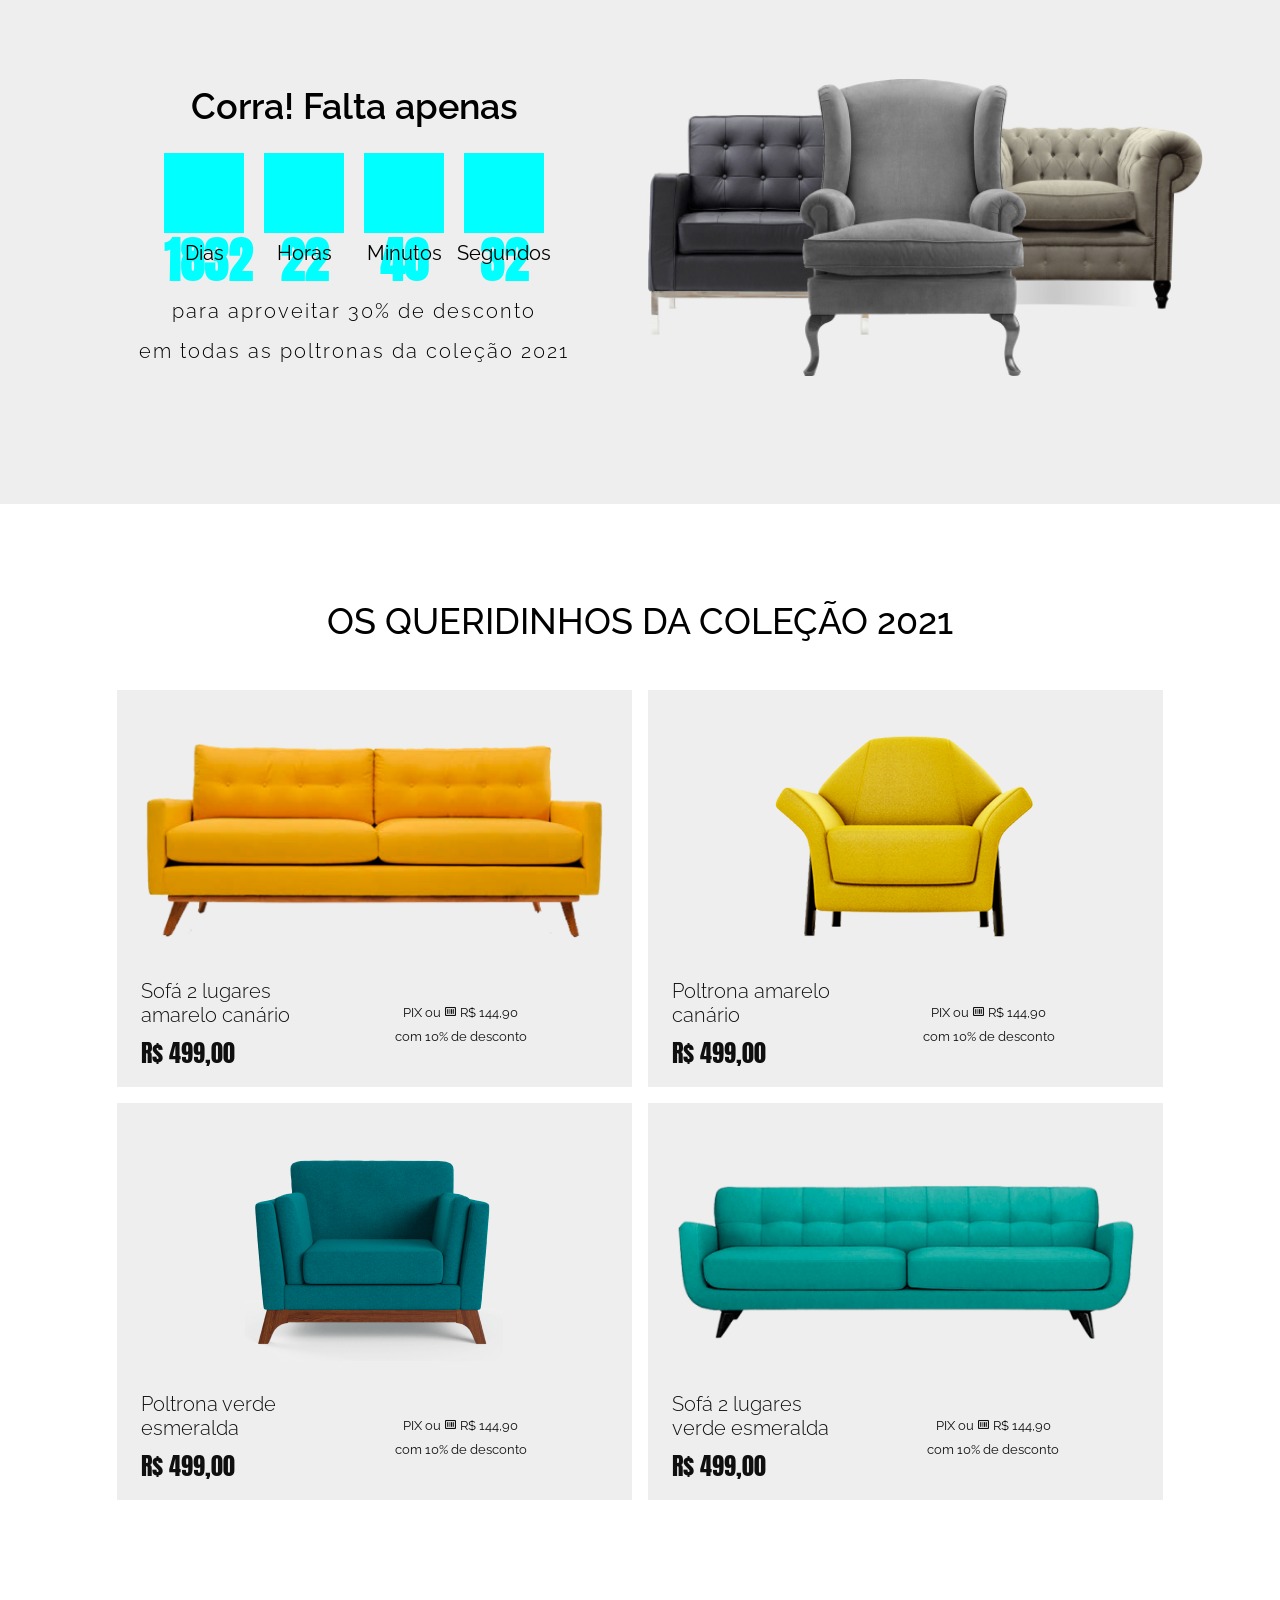
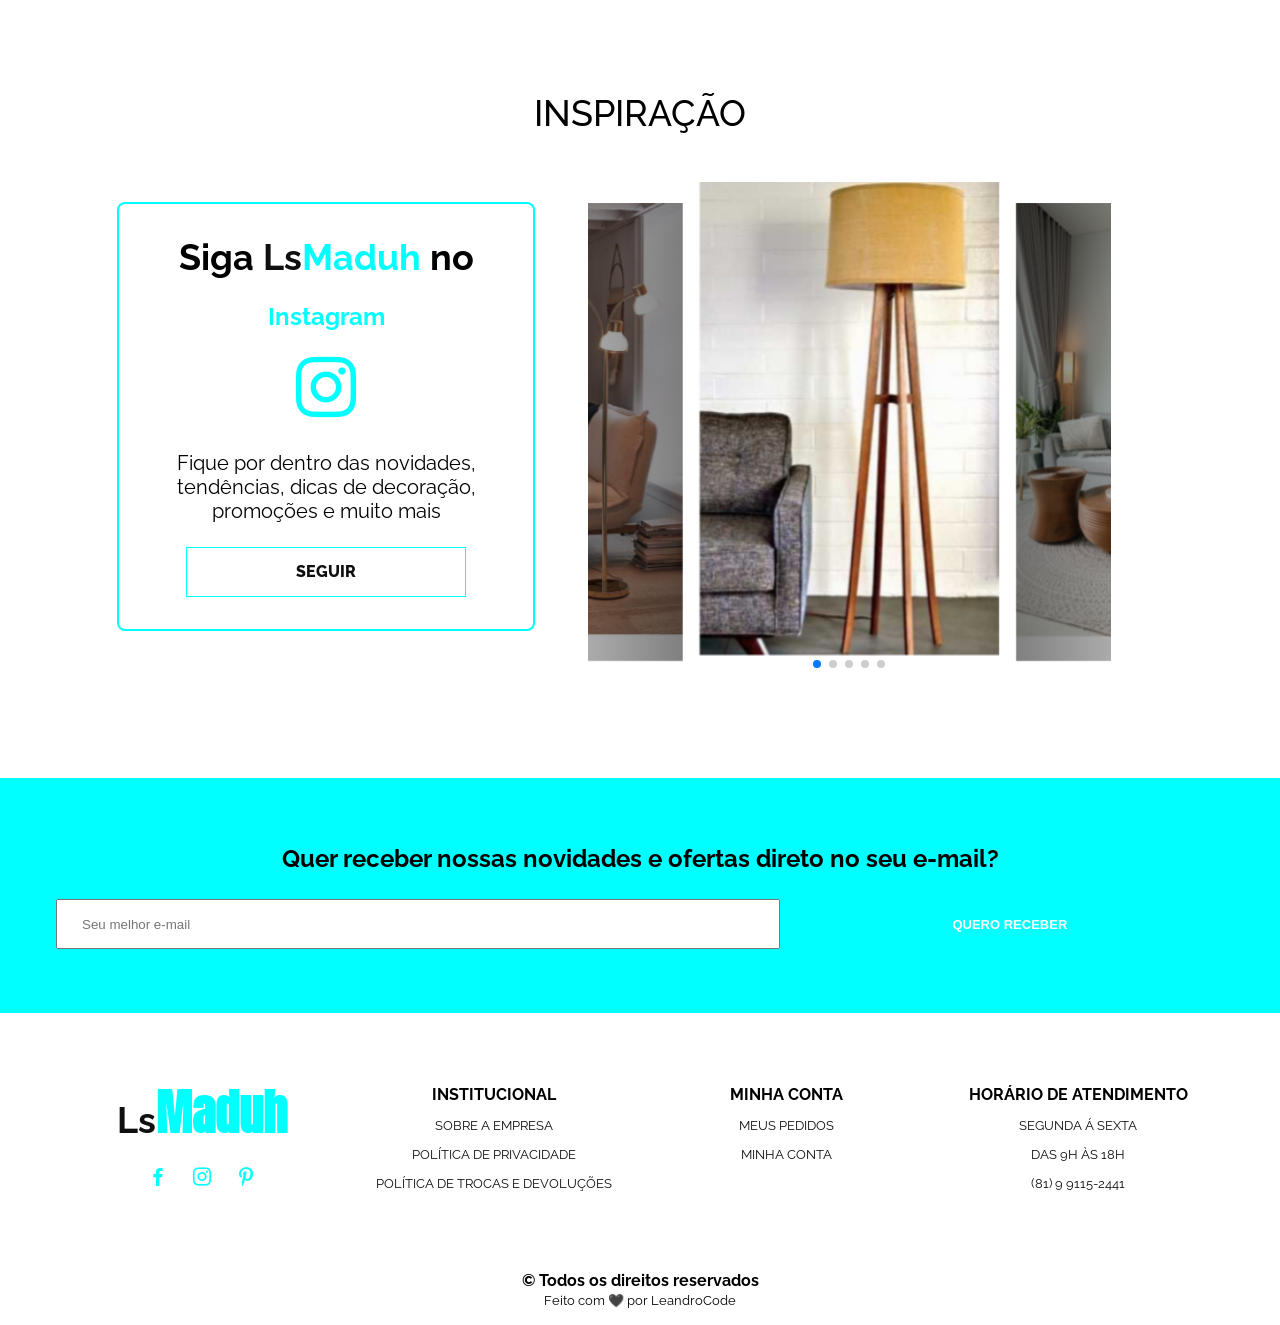
==== commit 895347e1: "Update index.html" ====
--- a/index.html
+++ b/index.html
@@ -132,7 +132,7 @@
                 <div class="swiper-wrapper">
                     <div class="offer__item swiper-slide">
                         <div class="offer__img">
-                            <img src="assets/img/ofertas/oferta-1.png" alt="">
+                            <img src="assets/img/ofertas/tv1" alt="">
                         </div>
                         <div class="offer__desc">
                             <p>Abajur aramado acobreado e topo branco</p>
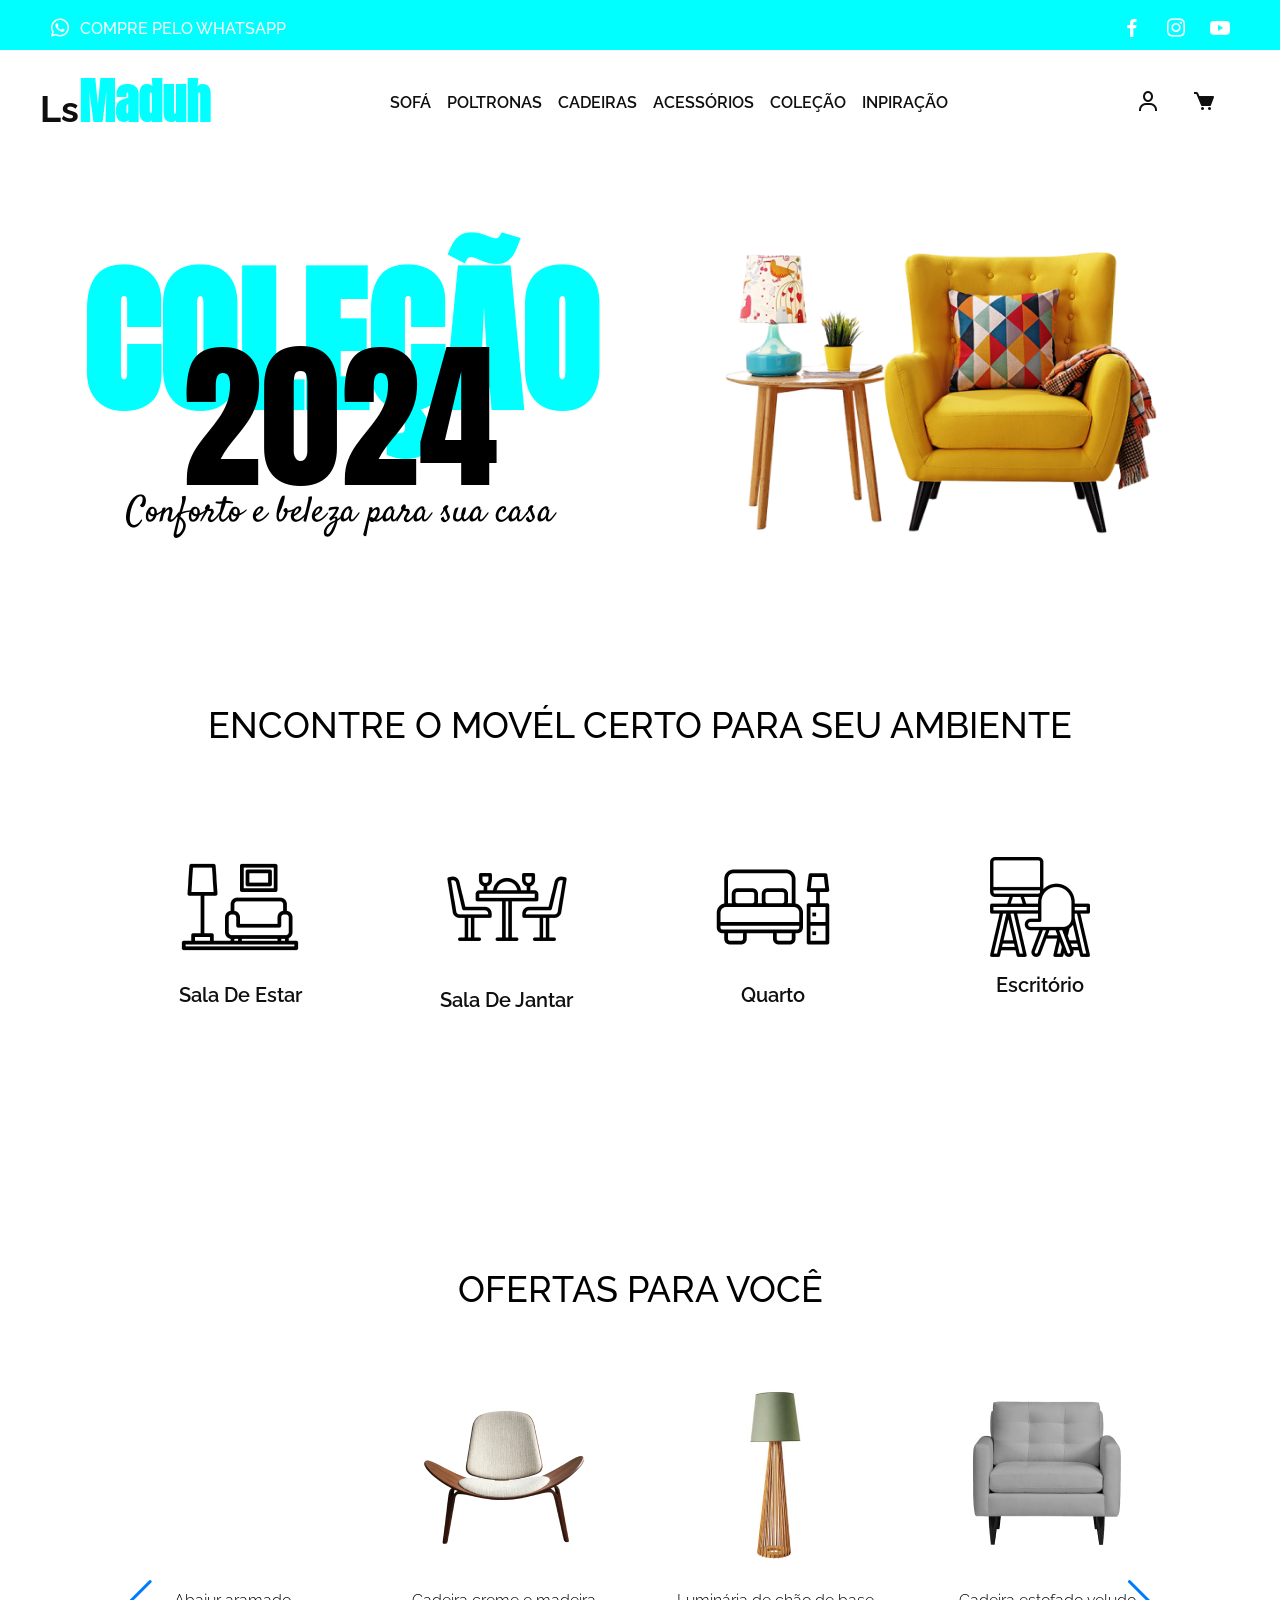
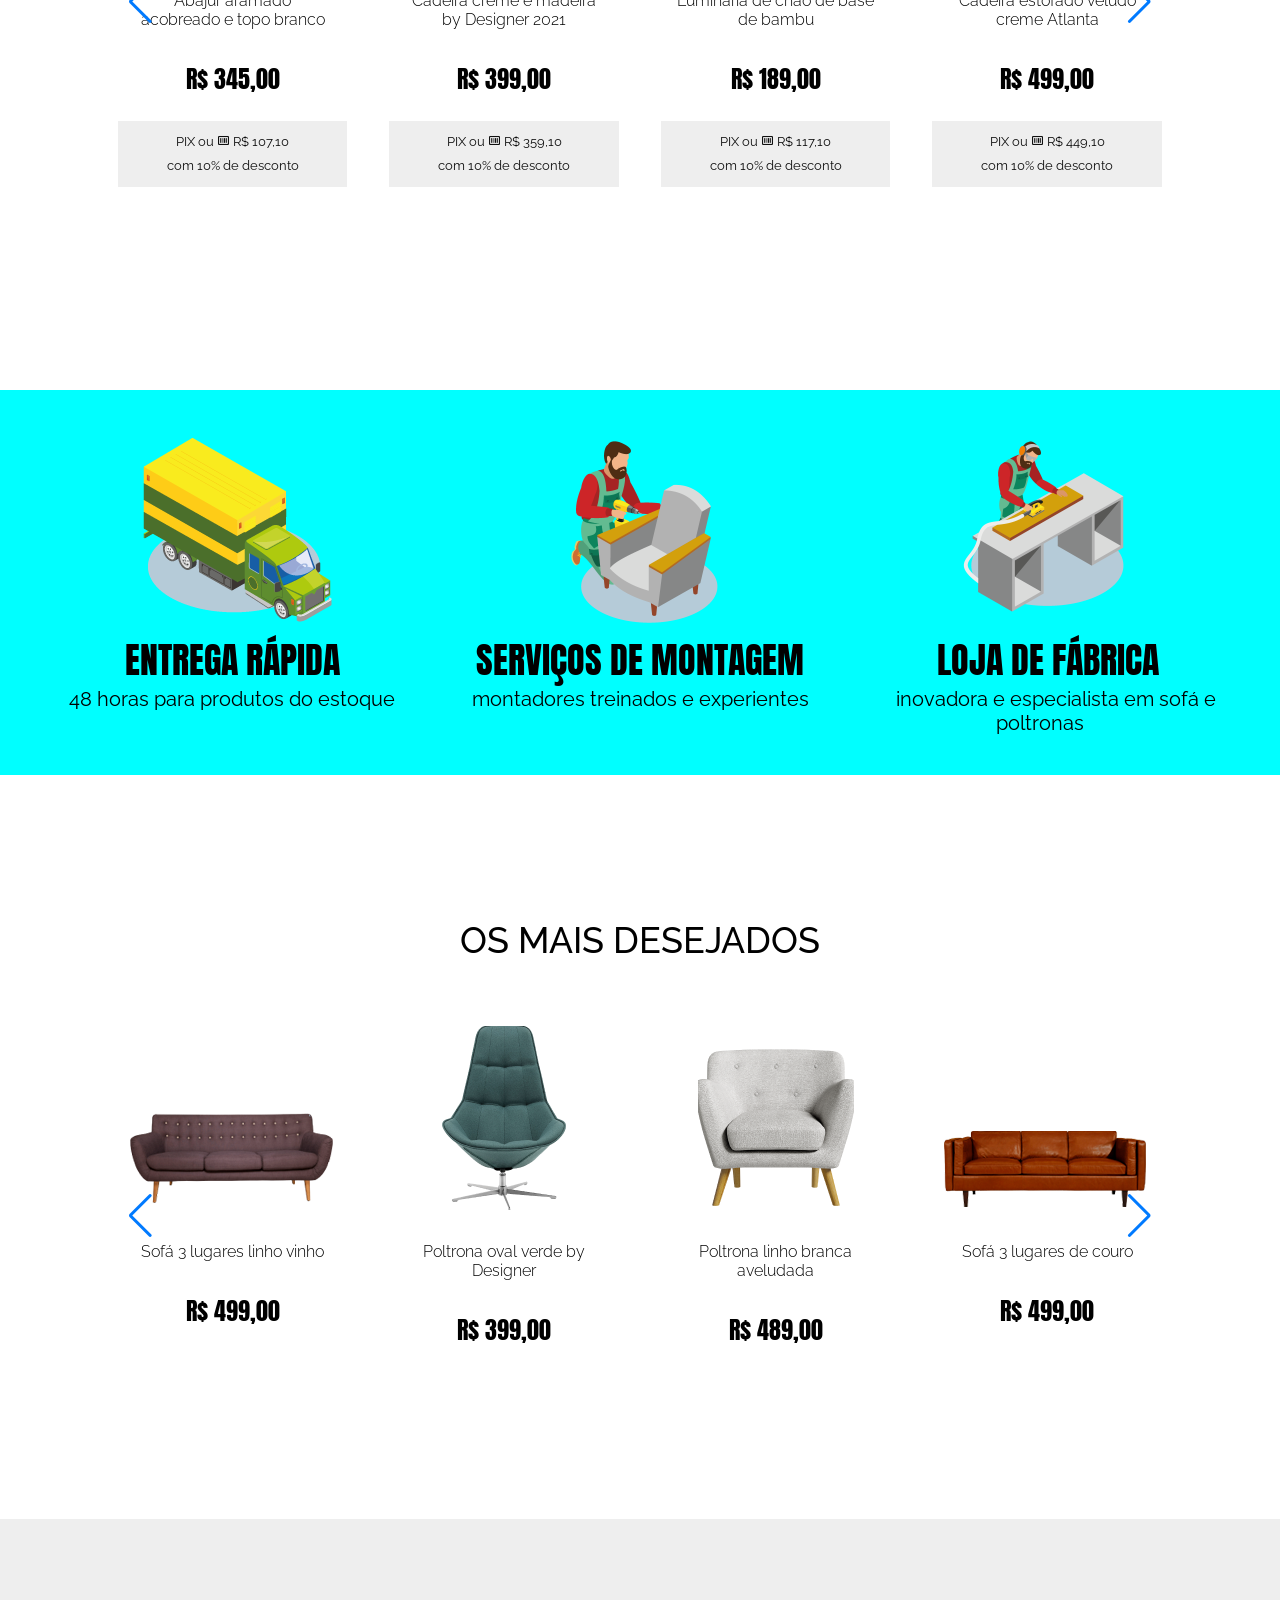
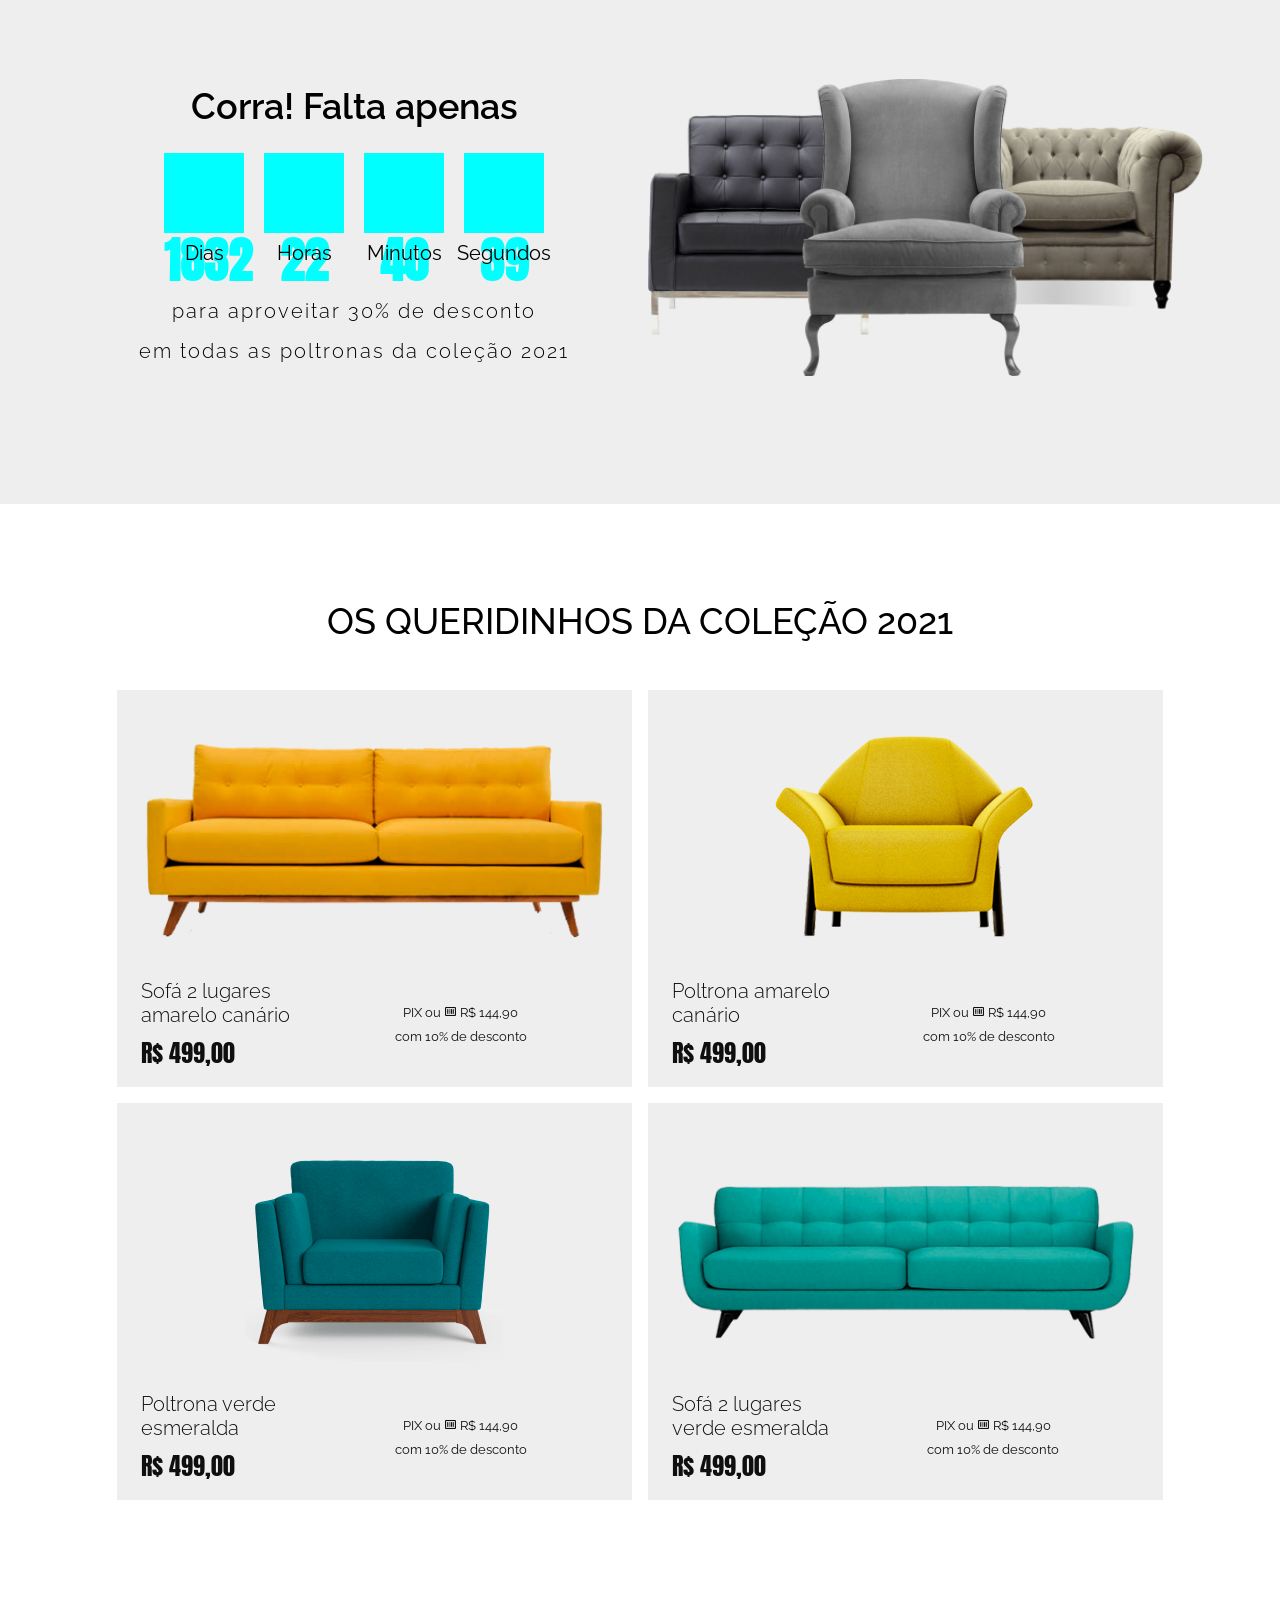
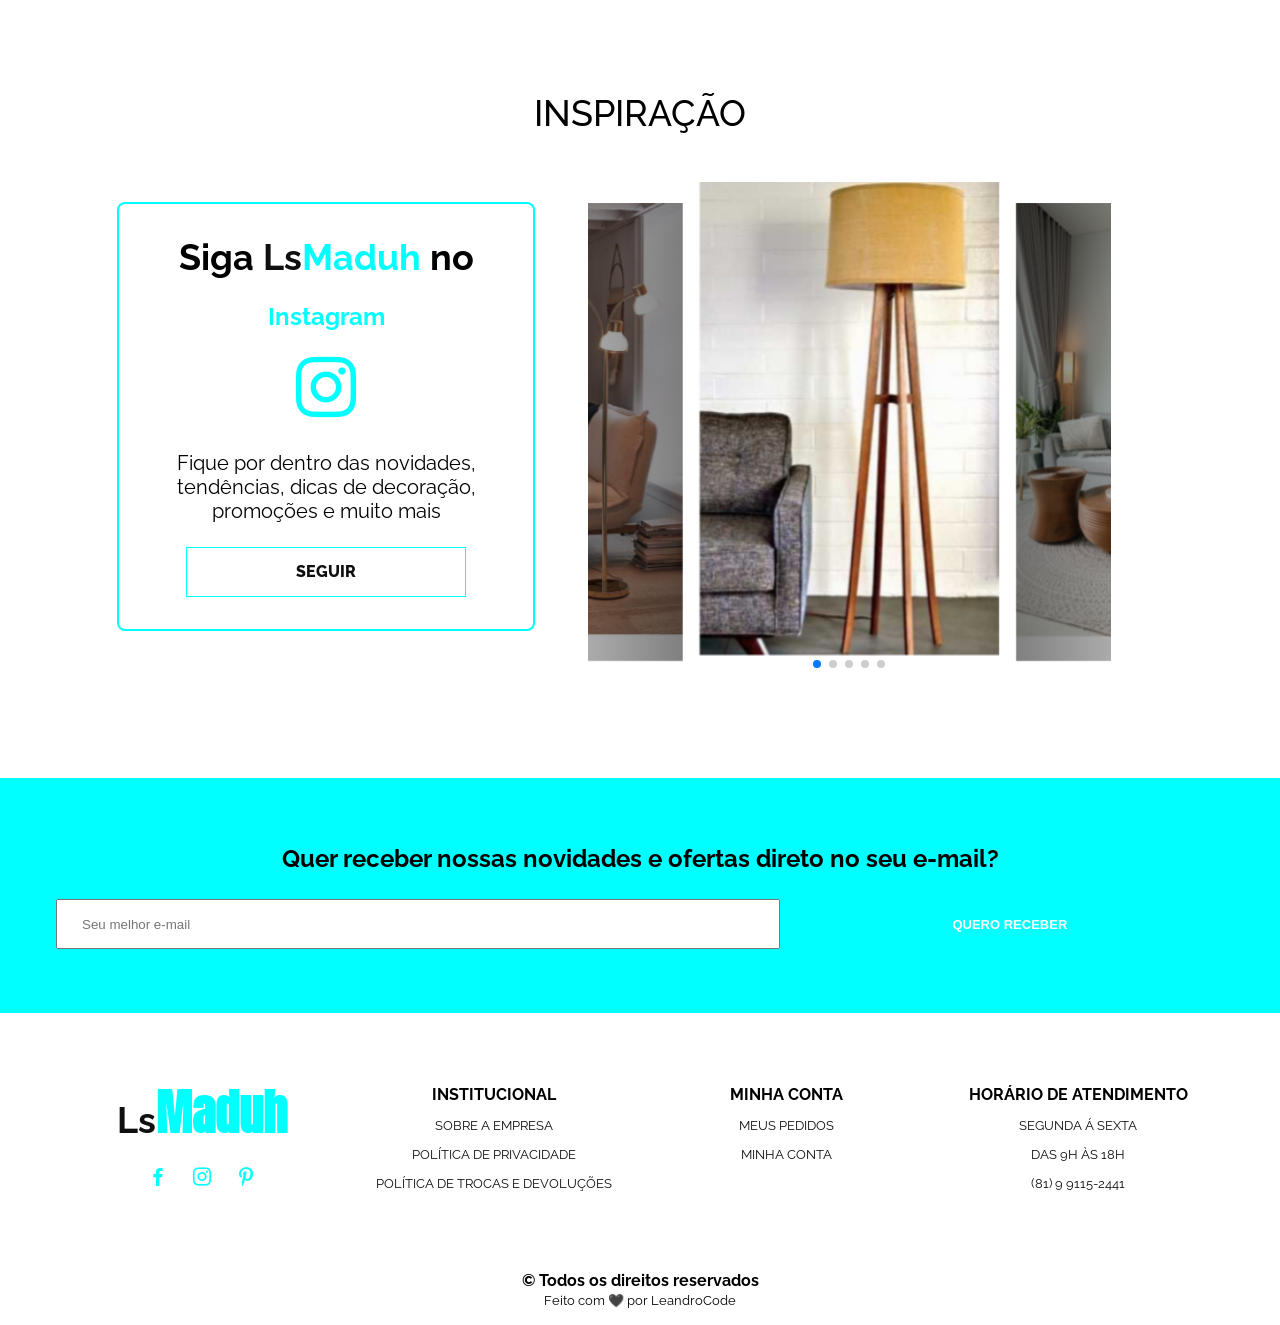
==== commit 8a2515cf: "Update index.html" ====
--- a/index.html
+++ b/index.html
@@ -132,7 +132,7 @@
                 <div class="swiper-wrapper">
                     <div class="offer__item swiper-slide">
                         <div class="offer__img">
-                            <img src="assets/img/ofertas/tv1" alt="">
+                            <img src="assets/img/ofertas/tv (1).jpg" alt="">
                         </div>
                         <div class="offer__desc">
                             <p>Abajur aramado acobreado e topo branco</p>
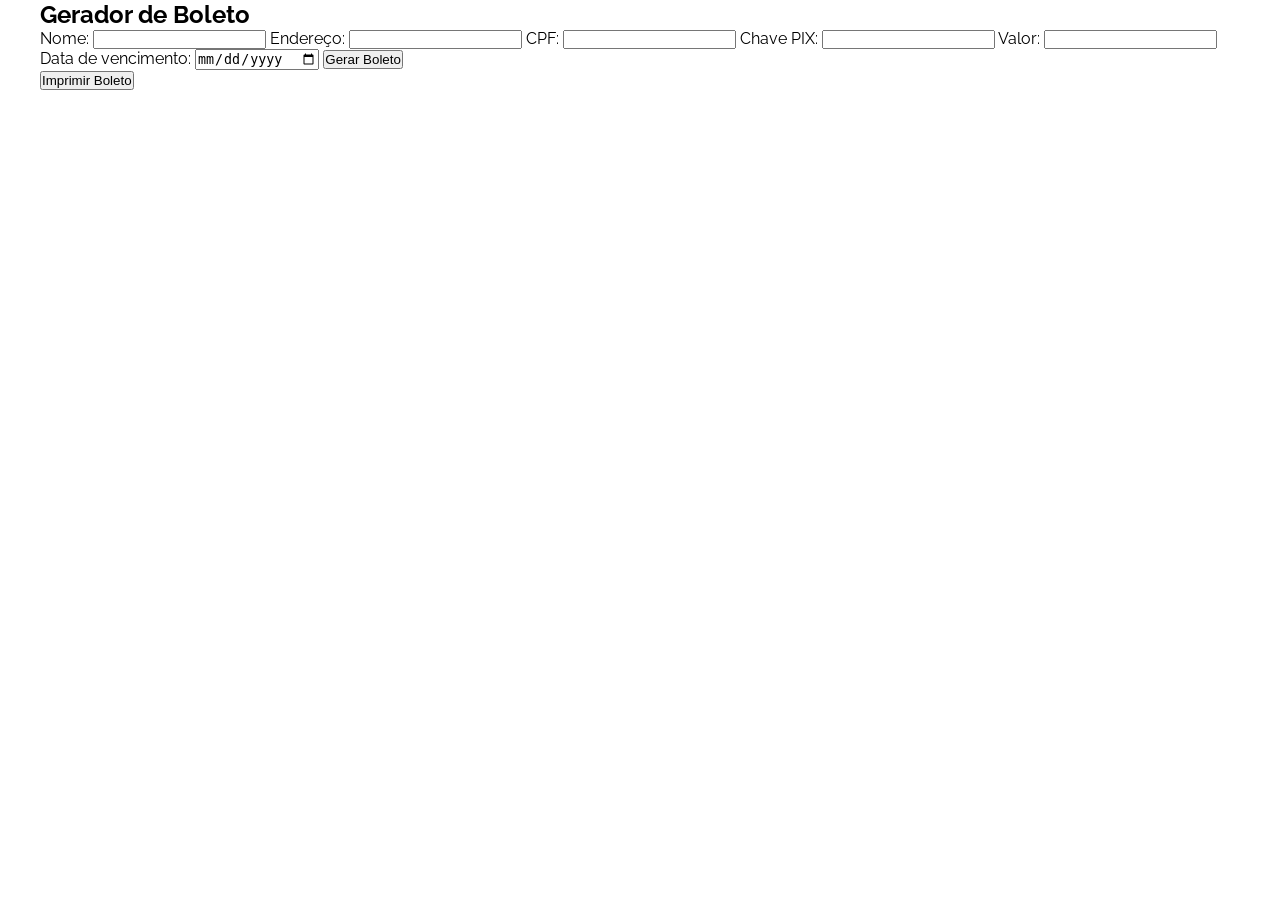
==== commit 7997de40: "Update index.html" ====
--- a/index.html
+++ b/index.html
@@ -1,547 +1,32 @@
 <!DOCTYPE html>
-<html lang="pt-br">
-
+<html lang="pt-BR">
 <head>
-    <meta charset="utf-8" />
-    <title>LsMaduh</title>
-    <meta name="viewport" content="width=device-width, initial-scale=1, minimum-scale=1, maximum-scale=1" />
-    <!-- Favicon -->
-    <link rel="shortcut icon" href="assets/img/faicon.png" type="image/x-icon">
-    <!-- Link BoxIcons -->
-    <link href='https://unpkg.com/boxicons@2.0.9/css/boxicons.min.css' rel='stylesheet'>
-    <!-- Link Swiper's CSS -->
-    <link rel="stylesheet" href="assets/css/swiper-bundle.css" />
-    <!-- Link CSS Style -->
-    <link rel="stylesheet" href="assets/css/style.css">
-
+  <meta charset="UTF-8">
+  <meta name="viewport" content="width=device-width, initial-scale=1.0">
+  <title>Gerador de Boleto</title>
+  <link rel="stylesheet" href="style.css">
 </head>
-
 <body>
-    <div class="social">
-
-        <div class="social__content container">
-            <div class="social__whatsApp">
-                <a href="https://wa.me/qr/WLRRRWGBQNECP1">
-                    <i class='bx bxl-whatsapp'></i>
-                    <span>compre pelo WhatsApp</span>
-                </a>
-            </div>
-            <div class="social__media">
-                <a href="#"><i class='bx bxl-facebook'></i></a>
-                <a href="#"><i class='bx bxl-instagram'></i></a>
-                <a href="#"><i class='bx bxl-youtube'></i></i></a>
-            </div>
-        </div>
-
-    </div>
-    <!-- HEADER -->
-    <header class="header" id="header">
-        <div class="nav__bar container">
-            <h1><a href="#" class="logo">Ls<span>Maduh</span></a></h1>
-
-            <div class="nav" id="nav">
-                <ul class="nav__menu">
-                    <li class="nav__item"><a href="#" class="nav__link">sofá</a></li>
-                    <li class="nav__item"><a href="#" class="nav__link">poltronas</a></li>
-                    <li class="nav__item"><a href="#" class="nav__link">cadeiras</a></li>
-                    <li class="nav__item"><a href="#" class="nav__link">acessórios</a></li>
-                    <li class="nav__item"><a href="#" class="nav__link">coleção</a></li>
-                    <li class="nav__item"><a href="#" class="nav__link">inpiração</a></li>
-                </ul>
-            </div>
-
-            <div class="nav__login">
-                <div class="nav__user">
-                    <a href="#"><i class='bx bx-user'></i></a>
-                </div>
-                <div class="nav__cart">
-                    <a href="#"><i class='bx bxs-cart'></i></a>
-                </div>
-                <div class="nav__toggle" id="nav-toggle">
-                    <i class='bx bx-menu'></i>
-                </div>
-            </div>
-        </div>
-    </header>
-    <!-- HEADER END -->
-
-    <!-- MAIN -->
-    <main>
-        <!-- HERO -->
-        <section class="hero container">
-            <div class="hero__content swiper" id="hero">
-                <div class="swiper-wrapper">
-                    <div class="hero__slide swiper-slide">
-                        <div class="hero__slide-text">
-                            <h1>coleção</h1>
-                            <span>2024</span>
-                            <p>Conforto e beleza para sua casa</p>
-                        </div>
-                        <div class="hero__slide-img">
-                            <img src="assets/img/sofa-hero-1.png" alt="">
-                        </div>
-                    </div>
-
-                    <div class="hero__slide swiper-slide">
-                        <div class="hero__slide-text">
-                            <h1>40%</h1>
-                            <span>OFF</span>
-                            <p>em toda a linha de sofá</p>
-                        </div>
-                        <div class="hero__slide-img">
-                            <img src="assets/img/sofa-hero-2.png" alt="">
-                        </div>
-                    </div>
-                </div>
-            </div>
-        </section>
-        <!-- HERO END -->
-
-        <!-- ENVIRONMENT -->
-        <section class="environment section container">
-            <h1 class="section__title">Encontre o movél certo para seu ambiente</h1>
-
-            <div class="environment__itens">
-                <a href="#" class="environment__item">
-                    <img src="assets/img/sala-de-estar.png" alt="">
-                    <span>Sala de estar</span>
-                </a>
-
-                <a href="#" class="environment__item">
-                    <img src="assets/img/sala-de-jantar.png" alt="">
-                    <span>Sala de jantar</span>
-                </a>
-
-                <a href="#" class="environment__item">
-                    <img src="assets/img/quarto.png" alt="">
-                    <span>Quarto</span>
-                </a>
-
-                <a href="#" class="environment__item">
-                    <img src="assets/img/escritorio.png" alt="">
-                    <span>Escritório</span>
-                </a>
-            </div>
-        </section>
-        <!-- ENVIRONMENT END -->
-
-        <!-- OFFER -->
-        <section class="offer section container">
-            <h1 class="section__title">Ofertas para você</h1>
-            <div class="offer__content swiper-container" id="offer">
-                <div class="swiper-wrapper">
-                    <div class="offer__item swiper-slide">
-                        <div class="offer__img">
-                            <img src="assets/img/ofertas/tv (1).jpg" alt="">
-                        </div>
-                        <div class="offer__desc">
-                            <p>Abajur aramado acobreado e topo branco</p>
-                        </div>
-                        <div class="offer__price">
-                            <span>R$ 345,00</span>
-                        </div>
-                        <div class="offer__discount">
-                            <a href="">PIX ou <i class='bx bx-barcode'></i>
-                                R$ 107,10<br>com 10% de desconto</a>
-                        </div>
-                        <a href="#" class="btn">adicionar ao carrinho</a>
-                    </div>
-
-                    <div class="offer__item swiper-slide">
-                        <div class="offer__img">
-                            <img src="assets/img/ofertas/oferta-2.png" alt="">
-                        </div>
-                        <div class="offer__desc">
-                            <p>Cadeira creme e madeira by Designer 2021</p>
-                        </div>
-                        <div class="offer__price">
-                            <span>R$ 399,00</span>
-                        </div>
-                        <div class="offer__discount">
-                            <a href="#">PIX ou <i class='bx bx-barcode'></i>
-                                R$ 359,10<br>com 10% de desconto</a>
-                        </div>
-                        <a href="#" class="btn">adicionar ao carrinho</a>
-                    </div>
-
-                    <div class="offer__item swiper-slide">
-                        <div class="offer__img">
-                            <img src="assets/img/ofertas/oferta-3.png" alt="">
-                        </div>
-                        <div class="offer__desc">
-                            <p>Luminária de chão de base de bambu</p>
-                        </div>
-                        <div class="offer__price">
-                            <span>R$ 189,00</span>
-                        </div>
-                        <div class="offer__discount">
-                            <a href="#">PIX ou <i class='bx bx-barcode'></i>
-                                R$ 117,10<br>com 10% de desconto</a>
-                        </div>
-                        <a href="#" class="btn">adicionar ao carrinho</a>
-                    </div>
-
-                    <div class="offer__item swiper-slide">
-                        <div class="offer__img">
-                            <img src="assets/img/ofertas/oferta-4.png" alt="">
-                        </div>
-                        <div class="offer__desc">
-                            <p>Cadeira estofado veludo creme Atlanta</p>
-                        </div>
-                        <div class="offer__price">
-                            <span>R$ 499,00</span>
-                        </div>
-                        <div class="offer__discount">
-                            <a href="#">PIX ou <i class='bx bx-barcode'></i>
-                                R$ 449,10<br>com 10% de desconto</a>
-                        </div>
-                        <a href="#" class="btn">adicionar ao carrinho</a>
-                    </div>
-
-                    <div class="offer__item swiper-slide">
-                        <div class="offer__img">
-                            <img src="assets/img/ofertas/oferta-5.png" alt="">
-                        </div>
-                        <div class="offer__desc">
-                            <p>Poltrona linho branca aveludada com braços</p>
-                        </div>
-                        <div class="offer__price">
-                            <span>R$ 499,00</span>
-                        </div>
-                        <div class="offer__discount">
-                            <a href="#">PIX ou <i class='bx bx-barcode'></i>
-                                R$ 449,10<br>com 10% de desconto</a>
-                        </div>
-                        <a href="#" class="btn">adicionar ao carrinho</a>
-                    </div>
-                </div>
-                <div class="swiper-button-next"></div>
-                <div class="swiper-button-prev"></div>
-            </div>
-        </section>
-        <!-- OFFER END -->
-
-        <!-- SERVICE -->
-        <section class="service">
-            <div class="service__content container">
-                <div class="service__item">
-                    <img src="assets/img/entrega.png" alt="">
-                    <p>entrega rápida</p>
-                    <span>48 horas para produtos do estoque</span>
-                </div>
-
-                <div class="service__item">
-                    <img src="assets/img/montagem.png" alt="">
-                    <p>serviços de montagem</p>
-                    <span>montadores treinados e experientes</span>
-                </div>
-
-                <div class="service__item">
-                    <img src="assets/img/loja-de-fabrica.png" alt="">
-                    <p>loja de fábrica</p>
-                    <span>inovadora e especialista em sofá e poltronas</span>
-                </div>
-            </div>
-        </section>
-        <!-- SERVICE END -->
-
-        <!-- OFFER TWO -->
-        <section class="offer section container">
-            <h1 class="section__title">Os mais desejados</h1>
-            <div class="offer__content swiper-container" id="offer">
-                <div class="swiper-wrapper">
-                    <div class="offer__item swiper-slide">
-                        <div class="offer__img">
-                            <img src="assets/img/desejados/desejado-1.png" alt="">
-                        </div>
-                        <div class="offer__desc">
-                            <p>Sofá 3 lugares linho vinho</p>
-                        </div>
-                        <div class="offer__price">
-                            <span>R$ 499,00</span>
-                        </div>
-                        <a href="#" class="btn">adicionar ao carrinho</a>
-                    </div>
-
-                    <div class="offer__item swiper-slide">
-                        <div class="offer__img">
-                            <img src="assets/img/desejados/desejado-2.png" alt="">
-                        </div>
-                        <div class="offer__desc">
-                            <p>Poltrona oval verde by Designer</p>
-                        </div>
-                        <div class="offer__price">
-                            <span>R$ 399,00</span>
-                        </div>
-                        <a href="#" class="btn">adicionar ao carrinho</a>
-                    </div>
-
-                    <div class="offer__item swiper-slide">
-                        <div class="offer__img">
-                            <img src="assets/img/desejados/desejado-3.png" alt="">
-                        </div>
-                        <div class="offer__desc">
-                            <p>Poltrona linho branca aveludada</p>
-                        </div>
-                        <div class="offer__price">
-                            <span>R$ 489,00</span>
-                        </div>
-                        <a href="#" class="btn">adicionar ao carrinho</a>
-                    </div>
-
-                    <div class="offer__item swiper-slide">
-                        <div class="offer__img">
-                            <img src="assets/img/desejados/desejado-4.png" alt="">
-                        </div>
-                        <div class="offer__desc">
-                            <p>Sofá 3 lugares de couro</p>
-                        </div>
-                        <div class="offer__price">
-                            <span>R$ 499,00</span>
-                        </div>
-                        <a href="#" class="btn">adicionar ao carrinho</a>
-                    </div>
-
-                    <div class="offer__item swiper-slide">
-                        <div class="offer__img">
-                            <img src="assets/img/desejados/desejado-5.png" alt="">
-                        </div>
-                        <div class="offer__desc">
-                            <p>Poltrona linha laranja aveludada</p>
-                        </div>
-                        <div class="offer__price">
-                            <span>R$ 499,00</span>
-                        </div>
-                        <a href="#" class="btn">adicionar ao carrinho</a>
-                    </div>
-                </div>
-                <div class="swiper-button-next"></div>
-                <div class="swiper-button-prev"></div>
-            </div>
-        </section>
-        <!-- OFFER TWO END -->
-
-        <!-- OFFER-COLLECTION -->
-        <section class="offer__collection section">
-            <div class="offer__collection-content container">
-                <div class="offer__collection-desc">
-                    <h1>Corra! Falta apenas</h1>
-                    <div class="countdown" id="countdown">
-                        <div class="time">
-                            <h2 id="days">00</h2>
-                            <small>dias</small>
-                        </div>
-                        <div class="time">
-                            <h2 id="hours">00</h2>
-                            <small>horas</small>
-                        </div>
-                        <div class="time">
-                            <h2 id="minutes">00</h2>
-                            <small>minutos</small>
-                        </div>
-                        <div class="time">
-                            <h2 id="seconds">00</h2>
-                            <small>segundos</small>
-                        </div>
-                    </div>
-                    <img src="assets/img/spinner.gif" alt="carregabdo..." id="loading" class="loading">
-                    <p class="offer__collection-text">para aproveitar 30% de desconto<br>
-                        em todas as poltronas da coleção 2021</p>
-                </div>
-                <div class="offer__collection-img">
-                    <img src="assets/img/poltronas-promocao.png" alt="">
-                </div>
-            </div>
-        </section>
-        <!-- OFFER-COLLECTION END -->
-
-        <!-- COLLECTION -->
-        <section class="collection section container">
-            <h1 class="section__title">Os queridinhos da Coleção 2021</h1>
-            <div class="collection__content">
-                <div class="collection__box one">
-                    <a href="#">
-                        <div class="box__img">
-                            <img src="assets/img/colecao/sofa-1.png" alt="">
-                        </div>
-                        <div class="box__desc">
-                            <div class="box__name">
-                                <p>Sofá 2 lugares amarelo canário</p>
-                                <div class="box__price">
-                                    <span>R$ 499,00</span>
-                                </div>
-                            </div>
-                            <div class="offer__discount">
-                                <a href="#">PIX ou <i class='bx bx-barcode'></i>
-                                    R$ 144,90<br>com 10% de desconto</a>
-                            </div>
-                        </div>
-                    </a>
-                </div>
-                <div class="collection__box two">
-                    <a href="#">
-                        <div class="box__img">
-                            <img src="assets/img/colecao/poltrona-1.png" alt="">
-                        </div>
-                        <div class="box__desc">
-                            <div class="box__name">
-                                <p>Poltrona amarelo canário</p>
-                                <div class="box__price">
-                                    <span>R$ 499,00</span>
-                                </div>
-                            </div>
-                            <div class="offer__discount">
-                                <a href="#">PIX ou <i class='bx bx-barcode'></i>
-                                    R$ 144,90<br>com 10% de desconto</a>
-                            </div>
-                        </div>
-                    </a>
-                </div>
-                <div class="collection__box two">
-                    <a href="#">
-                        <div class="box__img">
-                            <img src="assets/img/colecao/poltrona-2.png" alt="">
-                        </div>
-                        <div class="box__desc">
-                            <div class="box__name">
-                                <p>Poltrona verde esmeralda</p>
-                                <div class="box__price">
-                                    <span>R$ 499,00</span>
-                                </div>
-                            </div>
-                            <div class="offer__discount">
-                                <a href="#">PIX ou <i class='bx bx-barcode'></i>
-                                    R$ 144,90<br>com 10% de desconto</a>
-                            </div>
-                        </div>
-                    </a>
-                </div>
-                <div class="collection__box one">
-                    <a href="#">
-                        <div class="box__img">
-                            <img src="assets/img/colecao/sofa-2.png" alt="">
-                        </div>
-                        <div class="box__desc">
-                            <div class="box__name">
-                                <p>Sofá 2 lugares verde esmeralda</p>
-                                <div class="box__price">
-                                    <span>R$ 499,00</span>
-                                </div>
-                            </div>
-                            <div class="offer__discount">
-                                <a href="#">PIX ou <i class='bx bx-barcode'></i>
-                                    R$ 144,90<br>com 10% de desconto</a>
-                            </div>
-                        </div>
-                    </a>
-                </div>
-            </div>
-        </section>
-        <!-- COLLECTION END -->
-
-        <!-- INSPIRATION -->
-        <section class="inspiration section container">
-            <h1 class="section__title">Inspiração</h1>
-            <div class="inspiration__content">
-                <div class="inspiration__info">
-                    <h2>Siga <a href="#">Ls<span>Maduh</span></a> no</h2>
-                    <h3>Instagram</h3>
-                    <i class='bx bxl-instagram'></i>
-                    <p>Fique por dentro das novidades, tendências, dicas de decoração,
-                        promoções e muito mais</p>
-                    <a href="#" class="btn btn__outline">seguir</a>
-                </div>
-                <div class="inspiration__img swiper-container" id="inspiration-img">
-                    <div class="swiper-wrapper">
-                        <div class="swiper-slide">
-                            <img src="assets/img/inpiracao/inspiracao-1.jpg" alt="">
-                        </div>
-                        <div class="swiper-slide">
-                            <img src="assets/img/inpiracao/inspiracao-2.jpg" alt="">
-                        </div>
-                        <div class="swiper-slide">
-                            <img src="assets/img/inpiracao/inspiracao-3.jpg" alt="">
-                        </div>
-                        <div class="swiper-slide">
-                            <img src="assets/img/inpiracao/inspiracao-4.jpg" alt="">
-                        </div>
-                        <div class="swiper-slide">
-                            <img src="assets/img/inpiracao/inspiracao-5.jpg" alt="">
-                        </div>
-                    </div>
-                    <div class="swiper-pagination"></div>
-                </div>
-            </div>
-        </section>
-        <!-- INSPIRATION END -->
-
-        <!-- NEWSLETTER -->
-        <section class="newsletter section">
-            <div class="newsletter__content container">
-                <div class="newsletter__text">
-                    <p>Quer receber nossas novidades e ofertas direto no seu e-mail?</p>
-                </div>
-                <div class="newsletter__form">
-                    <form >
-                        <input type="text" placeholder="Seu melhor e-mail">
-                        <button class="btn">Quero receber</button>
-                    </form>
-                </div>
-            </div>
-        </section>
-        <!-- NEWSLETTER END -->
-    </main>
-    <!-- MAIN END-->
-
-    <!-- FOOTER -->
-    <footer class="footer container">
-        <div class="footer__content">
-            <div class="footer__data">
-                <h1><a href="#" class="logo">Ls<span>Maduh</span></a></h1>
-                <div class="social__media">
-                    <a href="#"><i class='bx bxl-facebook'></i></a>
-                    <a href="#"><i class='bx bxl-instagram'></i></a>
-                    <a href="#"><i class='bx bxl-pinterest-alt'></i></a>
-                </div>
-            </div>
-
-            <div class="footer__data">
-                <h2>Institucional</h2>
-                <ul>
-                    <li><a href="#">sobre a empresa</a></li>
-                    <li><a href="#">política de privacidade</a></li>
-                    <li><a href="#">política de trocas e devoluções</a></li>
-                </ul>
-            </div>
-
-            <div class="footer__data">
-                <h2>minha conta</h2>
-                <ul>
-                    <li><a href="#">meus pedidos</a></li>
-                    <li><a href="#">minha conta</a></li>
-                </ul>
-            </div>
-
-            <div class="footer__data">
-                <h2>horário de atendimento</h2>
-                <ul>
-                    <li>segunda á sexta<br>das 9h às 18h</li>
-                    <li>(81) 9 9115-2441</li>
-                </ul>
-            </div>
-        </div>
-        <div class="copy">
-            <p>&copy Todos os direitos reservados</p>
-            <span>Feito com 🖤 por LeandroCode</span>
-        </div>
-    </footer> 
-    <!-- FOOTER END -->
-
-
-    <!-- Swiper JS -->
-    <script src="assets/js/swiper-bundle.js"></script>
-    <!-- javascript -->
-    <script src="assets/js/style.js"></script>
+  <div class="container">
+    <h2>Gerador de Boleto</h2>
+    <form id="boletoForm">
+      <label for="nome">Nome:</label>
+      <input type="text" id="nome" name="nome" required>
+      <label for="endereco">Endereço:</label>
+      <input type="text" id="endereco" name="endereco" required>
+      <label for="cpf">CPF:</label>
+      <input type="text" id="cpf" name="cpf" required>
+      <label for="chavePix">Chave PIX:</label>
+      <input type="text" id="chavePix" name="chavePix" required>
+      <label for="valor">Valor:</label>
+      <input type="number" id="valor" name="valor" required>
+      <label for="vencimento">Data de vencimento:</label>
+      <input type="date" id="vencimento" name="vencimento" required>
+      <button type="submit">Gerar Boleto</button>
+    </form>
+    <div id="boletoOutput"></div>
+    <button id="imprimirBtn">Imprimir Boleto</button>
+  </div>
+  <script src="script.js"></script>
 </body>
-
 </html>
--- a/style.css
+++ b/style.css
@@ -0,0 +1,760 @@
+/* font */
+@import url("https://fonts.googleapis.com/css2?family=Anton&family=Raleway:wght@300;400;500;600;700;800&family=Satisfy&display=swap");
+
+:root {
+    --header-height: 8rem;
+
+    /*--------------------COLORS-----------------------------*/
+    --primary-color: cyan;
+    --primary-color-alt: cyan;
+    --secondary-color: #eeeeee;
+    --secondary-color-alt: #dcdcdc;
+    --black-color: #0f0f0f;
+    --white-color: #ffffff;
+
+    /*---------------FONT  AND TYPOGRAPHY-------------------*/
+    --font-body: "Raleway", sans-serif;
+    --font-title: "Anton", sans-serif;
+    --font-cursive: "Satisfy", cursive;
+    --big-font-size: 3rem; /*48px*/
+    --h1-font-size: 2.25rem; /*36px*/
+    --h2-font-size: 1.5rem; /*24px*/
+    --h3-font-size: 1.25rem; /*20px*/
+    --normal-font-size: 1rem; /*16px*/
+    --small-font-size: 0.813rem; /*12px  0.938rem  14*/
+
+    /*---------------FONT WEIGHT-------------------*/
+    --font-light: 300;
+    --font-regular: 400;
+    --font-medium: 500;
+    --font-semibold: 600;
+    --font-bold: 700;
+    --font-extrabold: 800;
+
+    /*---------------MARGINS-------------------*/
+    --mb-05: 0.5rem;
+    --mb-1: 1rem;
+    --mb-1-5: 1.5rem;
+    --mb-2: 2rem;
+    --mb-2-5: 2.5rem;
+    --mb-3: 3rem;
+
+    /*---------------Z INDEXS-------------------*/
+    --Z-fixed: 100;
+    --z-tooltip: 10;
+}
+*,
+::before,
+::after {
+    padding: 0;
+    margin: 0;
+    box-sizing: border-box;
+}
+
+html {
+    scroll-behavior: smooth;
+}
+
+body {
+    background-color: var(--white-color);
+    font-family: var(--font-body);
+    font-size: var(--normal-font-size);
+    overflow-x: hidden;
+}
+
+a {
+    text-decoration: none;
+}
+
+ul {
+    list-style: none;
+}
+
+.container {
+    max-width: 1200px;
+    margin: 0 auto;
+}
+
+.section {
+    padding: 6rem 6%;
+}
+
+.section__title {
+    font-size: var(--h1-font-size);
+    text-align: center;
+    font-weight: var(--font-medium);
+    text-transform: uppercase;
+}
+/* BUTTON */
+.btn {
+    width: 100%;
+    height: 50px;
+    display: flex;
+    align-items: center;
+    justify-content: center;
+    outline: none;
+    background-color: var(--primary-color);
+    border: none;
+    color: var(--white-color);
+    font-size: var(--small-font-size);
+    font-weight: var(--font-extrabold);
+    text-transform: uppercase;
+    padding: 0.5rem;
+    cursor: pointer;
+    transition: all 400ms ease-in-out;
+}
+.btn:hover {
+    background-color: var(--primary-color-alt);
+    color: var(--black-color);
+}
+.btn__outline {
+    background-color: var(--white-color);
+    border: 1px solid var(--primary-color);
+    color: var(--black-color);
+}
+/* HEADER SOCIAL */
+.social {
+    width: 100%;
+    height: 50px;
+    padding: 0.5rem 1rem;
+    background-color: var(--primary-color);
+}
+.social__content {
+    display: flex;
+    align-items: center;
+    justify-content: space-between;
+}
+.social__whatsApp a {
+    display: flex;
+    align-items: center;
+    color: var(--white-color);
+    cursor: pointer;
+}
+.social__media {
+    z-index: 9999;
+}
+.social__whatsApp i,
+.social__media i {
+    font-size: var(--h2-font-size);
+    color: var(--white-color);
+    border-radius: 10px;
+    padding: 0.5rem;
+    transition: all 400ms ease-in-out;
+    cursor: pointer;
+}
+
+.social__media i:hover {
+    border-radius: 10px;
+    color: var(--primary-color);
+    background-color: var(--white-color);
+}
+
+.social__whatsApp span {
+    font-weight: var(--font-medium);
+    text-transform: uppercase;
+}
+/* hHEADER MENU */
+.header {
+    width: 100%;
+    padding: 1rem;
+}
+.nav__bar {
+    display: flex;
+    align-items: center;
+    justify-content: space-between;
+}
+.nav__bar .logo, .footer__data .logo {
+    font-size: var(--h1-font-size);
+    color: var(--black-color);
+}
+.nav__bar .logo span, .footer__data .logo span {
+    font-family: var(--font-title);
+    font-size: var(--big-font-size);
+    color: var(--primary-color);
+}
+.nav__login {
+    display: flex;
+    align-items: center;
+    justify-content: space-between;
+    z-index: var(--Z-fixed);
+}
+.nav__user a,
+.nav__cart a {
+    cursor: pointer;
+}
+.nav__user a i,
+.nav__cart a i {
+    font-size: var(--h2-font-size);
+    color: var(--black-color);
+    padding: 0.5rem;
+    margin-right: var(--mb-1);
+    transition: all 400ms ease;
+}
+.nav__toggle {
+    font-size: var(--h1-font-size);
+    line-height: 36px;
+    padding: 0.5rem;
+    cursor: pointer;
+}
+.nav__user a i:hover,
+.nav__cart a i:hover,
+.nav__toggle:hover {
+    background-color: var(--primary-color-alt);
+    border-radius: 8px;
+}
+/* MEDIA QUERY NAVBAR */
+@media (max-width: 960px) {
+    .nav {
+        position: absolute;
+        top: 50px;
+        right: 0;
+        width: 0;
+        height: 100vh;
+        background-color: var(--primary-color-alt);
+        font-size: var(--h2-font-size);
+        text-align: center;
+        text-transform: capitalize;
+        padding-top: var(--header-height);
+        box-shadow: -9px -1px 5px 0 rgba(61, 87, 47, 0.4);
+        transition: all 400ms ease-in-out;
+        z-index: var(--Z-fixed);
+    }
+    .nav__menu {
+        width: 100%;
+    }
+    .nav__item {
+        width: 100%;
+        padding: 15px 0;
+    }
+    .show-menu {
+        width: 50%;
+    }
+}
+.nav__link {
+    width: 100%;
+    font-weight: var(--font-bold);
+    color: var(--black-color);
+    transition: all 400ms ease;
+    position: relative;
+}
+.nav__item:hover,
+.nav__item.active-link {
+    background-color: var(--white-color);
+}
+/* HERO */
+.hero {
+    width: 100%;
+}
+.hero__slide-text {
+    text-align: center;
+    position: relative;
+}
+.hero__slide-text h1,
+.hero__slide-text span {
+    font-family: var(--font-title);
+    font-size: 100px;
+    text-transform: uppercase;
+    color: var(--primary-color);
+}
+.hero__slide-text span {
+    position: absolute;
+    top: 50%;
+    left: 50%;
+    transform: translate(-50%, -35%);
+    color: #f3dc55;
+}
+.hero__slide-text p {
+    font-family: var(--font-cursive);
+    font-size: var(--h1-font-size);
+    line-height: 52px;
+    margin-top: var(--mb-1-5);
+}
+.hero__slide-img {
+    text-align: center;
+}
+.hero__slide-img img {
+    width: 450px;
+}
+/* ENVIRONMENT */
+.environment__itens {
+    display: grid;
+    grid-template-columns: repeat(2, 1fr);
+    gap: 20px;
+    margin: var(--mb-3) 0;
+}
+.environment__item {
+    display: flex;
+    flex-direction: column;
+    align-items: center;
+    justify-content: flex-end;
+    padding: 1rem 2rem;
+    margin-top: var(--mb-2);
+    border-radius: 10px;
+    cursor: pointer;
+}
+.environment__item img {
+    margin-bottom: var(--mb-1);
+}
+.environment__item span {
+    font-size: var(--h3-font-size);
+    font-weight: var(--font-semibold);
+    text-transform: capitalize;
+    color: var(--black-color);
+    text-align: center;
+}
+.environment__item:nth-child(1):hover,
+.environment__item:nth-child(3):hover {
+    clip-path: polygon(0 1%, 100% 0%, 85% 100%, 15% 100%);
+    background-color: var(--primary-color-alt);
+}
+.environment__item:nth-child(2):hover,
+.environment__item:nth-child(4):hover {
+    clip-path: polygon(15% 0%, 85% 0%, 100% 100%, 0% 100%);
+    background-color: var(--primary-color-alt);
+}
+/* OFFER */
+.offer {
+    width: 100%;
+}
+.offer__content {
+    display: flex;
+    flex-wrap: wrap;
+    margin-top: var(--mb-3);
+}
+.offer__item {
+    border: 1px solid transparent;
+    text-align: center;
+    cursor: pointer;
+    position: relative;
+    transition: all 400ms ease-in-out;
+}
+.offer__item:hover::before {
+    content: "";
+    position: absolute;
+    top: 0;
+    left: 0;
+    width: 100%;
+    height: 4px;
+    background-color: var(--primary-color);
+}
+.offer__item:hover {
+    border: 1px solid var(--black-color);
+}
+.offer__item .offer__img {
+    height: 200px;
+    display: flex;
+    align-items: flex-end;
+    justify-content: center;
+}
+.offer__item .offer__desc {
+    padding: 1rem;
+}
+.offer__item .offer__desc p {
+    font-weight: var(--font-light);
+    line-height: 19px;
+    margin: var(--mb-1) 0;
+}
+.offer__item .offer__price {
+    margin-bottom: var(--mb-1-5);
+}
+.offer__item .offer__price span {
+    font-family: var(--font-title);
+    font-size: var(--h2-font-size);
+}
+.offer__discount {
+    width: 100%;
+    background-color: var(--secondary-color);
+    border: 1px solid transparent;
+    padding: 0.5rem;
+    margin-bottom: var(--mb-05);
+}
+.offer__discount a {
+    color: var(--black-color);
+    font-size: var(--small-font-size);
+    line-height: 1.5rem;
+}
+.offer__discount:hover {
+    background-color: var(--secondary-color-alt);
+}
+.offer__item .btn {
+    width: 100%;
+    opacity: 0;
+    transition: all 400ms ease-in-out;
+}
+.offer__item:hover .btn {
+    opacity: 1;
+}
+/* SERVICE */
+.service {
+    width: 100%;
+    background-color: var(--primary-color-alt);
+    margin: var(--mb-3) 0;
+}
+.service__content {
+    display: grid;
+    grid-template-columns: 1fr;
+}
+.service__item {
+    text-align: center;
+    margin: 40px 0;
+}
+.service__item p {
+    font-family: var(--font-title);
+    font-size: var(--h1-font-size);
+    text-transform: uppercase;
+    line-height: 53px;
+}
+.service__item span {
+    font-size: var(--h3-font-size);
+}
+/* OFFER COLLECTION */
+.offer__collection {
+    width: 100%;
+    background-color: var(--secondary-color);
+}
+.offer__collection-content {
+    display: grid;
+    grid-template-columns: 1fr;
+    margin-top: var(--mb-2);
+}
+.offer__collection-desc {
+    display: flex;
+    flex-direction: column;
+    align-items: center;
+    justify-content: center;
+    text-align: center;
+}
+.offer__collection-desc h1 {
+    font-size: var(--h1-font-size);
+    font-weight: var(--font-semibold);
+}
+.offer__collection-desc .countdown {
+    display: none;
+    margin: var(--mb-2) 0;
+}
+.offer__collection-desc .countdown .time {
+    width: 100px;
+    height: 100px;
+    display: flex;
+    align-items: center;
+    justify-content: center;
+    flex-direction: column;
+    text-align: center;
+}
+.offer__collection-desc .countdown .time h2 {
+    width: 80px;
+    height: 80px;
+    background-color: var(--primary-color-alt);
+    font-family: var(--font-title);
+    font-size: var(--big-font-size);
+    color: var(--primary-color);
+    margin-bottom: var(--mb-05);
+}
+.offer__collection-desc .countdown .time small {
+    font-size: var(--h3-font-size);
+    text-transform: capitalize;
+    text-align: center;
+}
+.offer__collection-desc .offer__collection-text {
+    font-size: var(--h3-font-size);
+    font-weight: var(--font-light);
+    line-height: 40px;
+    letter-spacing: 2px;
+}
+.offer__collection-img {
+    display: flex;
+    justify-content: center;
+    margin: var(--mb-2) 0;
+}
+.offer__collection-img img {
+    width: 90%;
+}
+/* COLLECTION */
+.collection__content {
+    display: grid;
+    grid-template-columns: 1fr;
+    margin-top: var(--mb-3);
+}
+.one .box__img img {
+    width: 100%;
+}
+.collection__box {
+    background-color: var(--secondary-color);
+    margin: var(--mb-1) 0;
+    padding: 1rem 1.5rem;
+    position: relative;
+    transition: all 400ms ease-in-out;
+}
+.collection__box:hover::before {
+    content: "";
+    position: absolute;
+    top: 0;
+    left: 0;
+    width: 100%;
+    height: 4px;
+    background-color: var(--primary-color);
+}
+.collection__box .box__img {
+    text-align: center;
+    margin-bottom: var(--mb-1);
+}
+.box__desc {
+    display: flex;
+    align-items: center;
+    justify-content: space-between;
+}
+.box__name p {
+    font-size: var(--h3-font-size);
+    font-weight: var(--font-light);
+    color: var(--black-color);
+    padding: 0 0.2rem 0.5rem 0;
+}
+.box__price span {
+    font-family: var(--font-title);
+    font-size: var(--h2-font-size);
+    color: var(--black-color);
+}
+.box__desc .offer__discount {
+    width: 50%;
+    margin: 0;
+    padding: 1rem;
+    text-align: center;
+    transition: 0.4s ease-in-out;
+}
+.box__desc .offer__discount:hover {
+    background-color: var(--white-color);
+}
+/* INSPIRATION */
+.inspiration__content{
+    margin-top: var(--mb-3);
+}
+.inspiration__info{
+    margin-bottom: var(--mb-2);
+    text-align: center;
+    border: 2px solid var(--primary-color);border-radius: 8px;padding: 2rem;
+}
+.inspiration__info h2{
+    font-size: var(--h1-font-size);
+    line-height: 42px;
+    margin-bottom: var(--mb-1-5);
+}
+.inspiration__info h2 a{
+    color: var(--black-color);
+}
+.inspiration__info h2 a span{
+    color: var(--primary-color);
+}
+.inspiration__info h3{
+    font-size: var(--h2-font-size);
+    color: var(--primary-color);
+    margin-bottom: var(--mb-1);
+}
+.inspiration__info i{
+    font-size: 5rem;
+    color: var(--primary-color);
+}
+.inspiration__info p{
+    font-size: var(--h3-font-size);
+    margin: var(--mb-1-5);
+}
+.inspiration__info .btn{
+    width: 80%;
+    margin: 0 auto;
+    font-size: var(--normal-font-size);
+}
+.inspiration__img .swiper-slide{
+    background-position: center;
+    background-size: cover;
+    width: 300px;
+    height: 500px;
+}
+.inspiration__img .swiper-slide img{
+    display: block;
+    width: 100%;
+}
+/* NEWSLETTER */
+.newsletter{
+    width: 100%;
+    background-color: var(--primary-color-alt);
+    padding: 3rem 1rem;
+}
+.newsletter__content{
+    text-align: center;
+    padding: 1rem;
+}
+.newsletter__text{
+    margin-bottom: var(--mb-1-5);
+}
+.newsletter__text p{
+    font-size: var(--h2-font-size);
+    font-weight: var(--font-bold);
+    line-height: 33px;
+    text-align: var(--font-bold);
+}
+.newsletter__form form{
+    display: flex;
+    align-items: center;
+}
+.newsletter__form input{
+    width: 100%;
+    height: 50px;
+    padding: 1rem 1.5rem;
+    margin-right: var(--mb-1);
+}
+.newsletter__form .btn:hover{
+    border: 1px solid var(--primary-color);
+}
+/* FOOTER */
+.footer{
+    margin-top: var(--mb-3);
+}
+.footer__content{
+    display: grid;
+    grid-template-columns: repeat(2, 1fr);
+    text-align: center;
+    margin: var(--mb-3) 0 var(--mb-1);
+    padding: 1rem;
+}
+.footer .social__media{
+    margin-top: var(--mb-05);
+}
+.footer .social__media a i{
+    color: var(--primary-color);
+}
+.footer .social__media a i:hover{
+    color: var(--white-color);
+    background-color: var(--primary-color);
+}
+.footer__data{
+    margin-bottom: var(--mb-1-5);
+}
+.footer__data h2{
+    font-size: var(--normal-font-size);
+    text-transform: uppercase;
+    padding: 0.5rem;
+}
+.footer__data ul li, .footer__data ul li a{
+    font-size: var(--small-font-size);
+    line-height: 1.8rem;
+    color: var(--black-color);
+    text-transform: uppercase;
+}
+.footer__data ul li:hover, .footer__data ul li a:hover{
+    text-decoration: underline;
+}
+.footer .copy{
+    text-align: center;
+    padding: 1rem 0;
+}
+.footer .copy p{
+    font-weight: var(--font-bold);
+}
+.footer .copy span{
+    font-size: var(--small-font-size);
+}
+/* MEDIA QUERY */
+@media (min-width: 760px){
+    .hero__slide{
+        display: grid;
+        grid-template-columns: repeat(2, 1fr);
+        align-items: center;
+        padding: 2rem 0;
+    }
+    .two{
+        display: flex;
+        justify-content: space-between;
+    }
+}
+@media (min-width: 860px){
+    .environment__itens{
+        grid-template-columns: repeat(4, 1fr);
+        align-items: center;
+    }
+    .service__content{
+        grid-template-columns: repeat(2, 1fr);
+        gap: 1.5rem;
+    }
+    .offer__collection-content{
+        display: grid;
+        grid-template-columns: repeat(2, 1fr);
+        gap: 1rem;
+        align-items: center;
+    }
+    .offer__collection-img img{
+        width: 100%;
+    }
+    .collection__content{
+        grid-template-columns: repeat(2, 1fr);
+        gap: 1rem;
+    }
+    .collection__box{
+        margin: 0;
+    }
+    .one .box__img, .one .box__desc{
+        margin-top: var(--mb-2);
+    }
+    .two{
+        flex-direction: column;
+    }
+    .two .box__img img{
+        padding-top: 1.5rem;
+    }
+    .one .offer__discount{
+        width: 100%;
+    }
+    .two .offer__discount{
+        display: none;
+    }
+    .inspiration__content{
+        display: flex;
+        align-items: center;
+        justify-content: space-between;
+    }
+    .inspiration__info{
+        flex-basis: 40%;
+    }
+    .inspiration__img{
+        flex-basis: 50%;
+    }
+}
+@media (min-width: 960px){
+    .nav__toggle{
+        display: none;
+    }
+    .nav__menu{
+        display: flex;
+        align-items: center;
+        justify-content: center;
+    }
+    .nav__link{
+        font-size: var(--normal-font-size);
+        font-weight: var(--font-semibold);
+        color: var(--black-color);
+        text-transform: uppercase;
+        padding: 0.5rem;
+    }
+    .nav__link:hover{
+        background-color: var(--primary-color-alt);
+        border-radius: 10px;
+    }
+    .service__content{
+        grid-template-columns: repeat(3, 1fr);
+    }
+    .service__item span{
+        padding: 1rem;
+    }
+    .two .offer__discount{
+        display: flex;
+    }
+    .newsletter__form .btn{
+        width: 60%;
+    }
+    .footer__content{
+        grid-template-columns: repeat(4, 1fr);
+    }
+}
+@media (min-width: 1024px){
+    .hero__slide-text h1, .hero__slide-text span{
+        font-size: 160px;
+    }
+}
